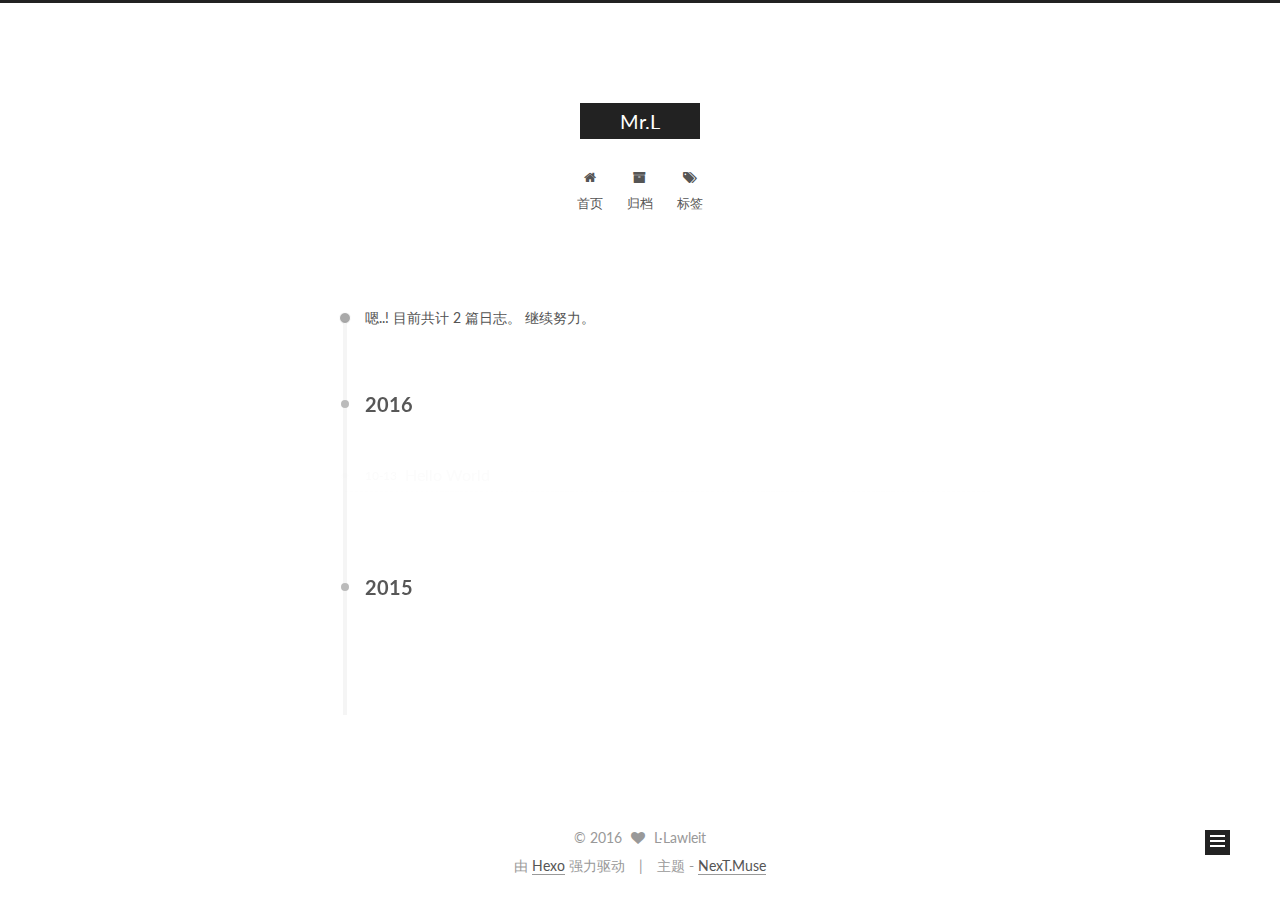
==== archives/index.html @ c94f1a91 "Site updated: 2016-10-13 21:00:33" ====
<!doctype html>



  


<html class="theme-next muse use-motion">
<head>
  <meta charset="UTF-8"/>
<meta http-equiv="X-UA-Compatible" content="IE=edge,chrome=1" />
<meta name="viewport" content="width=device-width, initial-scale=1, maximum-scale=1"/>



<meta http-equiv="Cache-Control" content="no-transform" />
<meta http-equiv="Cache-Control" content="no-siteapp" />












  
  
  <link href="/vendors/fancybox/source/jquery.fancybox.css?v=2.1.5" rel="stylesheet" type="text/css" />




  
  
  
  

  
    
    
  

  

  

  

  

  
    
    
    <link href="//fonts.googleapis.com/css?family=Lato:300,300italic,400,400italic,700,700italic&subset=latin,latin-ext" rel="stylesheet" type="text/css">
  






<link href="/vendors/font-awesome/css/font-awesome.min.css?v=4.4.0" rel="stylesheet" type="text/css" />

<link href="/css/main.css?v=5.0.2" rel="stylesheet" type="text/css" />


  <meta name="keywords" content="Hexo, NexT" />





  <link rel="alternate" href="/atom.xml" title="Mr.L" type="application/atom+xml" />




  <link rel="shortcut icon" type="image/x-icon" href="/favicon.ico?v=5.0.2" />






<meta property="og:type" content="website">
<meta property="og:title" content="Mr.L">
<meta property="og:url" content="http://yoursite.com/archives/index.html">
<meta property="og:site_name" content="Mr.L">
<meta name="twitter:card" content="summary">
<meta name="twitter:title" content="Mr.L">



<script type="text/javascript" id="hexo.configuration">
  var NexT = window.NexT || {};
  var CONFIG = {
    scheme: 'Muse',
    sidebar: {"position":"left","display":"post"},
    fancybox: true,
    motion: true,
    duoshuo: {
      userId: '0',
      author: '博主'
    }
  };
</script>




  <link rel="canonical" href="http://yoursite.com/archives/"/>


  <title> 归档 | Mr.L </title>
</head>

<body itemscope itemtype="//schema.org/WebPage" lang="zh-Hans">

  










  
  
    
  

  <div class="container one-collumn sidebar-position-left  page-archive  ">
    <div class="headband"></div>

    <header id="header" class="header" itemscope itemtype="//schema.org/WPHeader">
      <div class="header-inner"><div class="site-meta ">
  

  <div class="custom-logo-site-title">
    <a href="/"  class="brand" rel="start">
      <span class="logo-line-before"><i></i></span>
      <span class="site-title">Mr.L</span>
      <span class="logo-line-after"><i></i></span>
    </a>
  </div>
  <p class="site-subtitle"></p>
</div>

<div class="site-nav-toggle">
  <button>
    <span class="btn-bar"></span>
    <span class="btn-bar"></span>
    <span class="btn-bar"></span>
  </button>
</div>

<nav class="site-nav">
  

  
    <ul id="menu" class="menu">
      
        
        <li class="menu-item menu-item-home">
          <a href="/" rel="section">
            
              <i class="menu-item-icon fa fa-fw fa-home"></i> <br />
            
            首页
          </a>
        </li>
      
        
        <li class="menu-item menu-item-archives">
          <a href="/archives" rel="section">
            
              <i class="menu-item-icon fa fa-fw fa-archive"></i> <br />
            
            归档
          </a>
        </li>
      
        
        <li class="menu-item menu-item-tags">
          <a href="/tags" rel="section">
            
              <i class="menu-item-icon fa fa-fw fa-tags"></i> <br />
            
            标签
          </a>
        </li>
      

      
    </ul>
  

  
</nav>

 </div>
    </header>

    <main id="main" class="main">
      <div class="main-inner">
        <div class="content-wrap">
          <div id="content" class="content">
            

  <section id="posts" class="posts-collapse">
    <span class="archive-move-on"></span>

    <span class="archive-page-counter">
      
      
      
        
      
      嗯..! 目前共计 2 篇日志。 继续努力。
    </span>

    

      
      
      

      
        
        <div class="collection-title">
          <h2 class="archive-year motion-element" id="archive-year-2016">2016</h2>
        </div>
      
      

      

  <article class="post post-type-normal" itemscope itemtype="//schema.org/Article">
    <header class="post-header">

      <h1 class="post-title">
        
            <a class="post-title-link" href="/2016/10/13/hello-world/" itemprop="url">
              
                <span itemprop="name">Hello World</span>
              
            </a>
        
      </h1>

      <div class="post-meta">
        <time class="post-time" itemprop="dateCreated"
              datetime="2016-10-13T20:16:17+08:00"
              content="2016-10-13" >
          10-13
        </time>
      </div>

    </header>
  </article>



    

      
      
      

      
        
        <div class="collection-title">
          <h2 class="archive-year motion-element" id="archive-year-2015">2015</h2>
        </div>
      
      

      

  <article class="post post-type-normal" itemscope itemtype="//schema.org/Article">
    <header class="post-header">

      <h1 class="post-title">
        
            <a class="post-title-link" href="/2015/10/21/demo/" itemprop="url">
              
                <span itemprop="name">辨析 Sass 中的 Map 和 List</span>
              
            </a>
        
      </h1>

      <div class="post-meta">
        <time class="post-time" itemprop="dateCreated"
              datetime="2015-10-21T10:34:12+08:00"
              content="2015-10-21" >
          10-21
        </time>
      </div>

    </header>
  </article>



    

  </section>

  



          </div>
          


          

        </div>
        
          
  
  <div class="sidebar-toggle">
    <div class="sidebar-toggle-line-wrap">
      <span class="sidebar-toggle-line sidebar-toggle-line-first"></span>
      <span class="sidebar-toggle-line sidebar-toggle-line-middle"></span>
      <span class="sidebar-toggle-line sidebar-toggle-line-last"></span>
    </div>
  </div>

  <aside id="sidebar" class="sidebar">
    <div class="sidebar-inner">

      

      

      <section class="site-overview sidebar-panel  sidebar-panel-active ">
        <div class="site-author motion-element" itemprop="author" itemscope itemtype="//schema.org/Person">
          <img class="site-author-image" itemprop="image"
               src="/images/avatar.gif"
               alt="L·Lawleit" />
          <p class="site-author-name" itemprop="name">L·Lawleit</p>
          <p class="site-description motion-element" itemprop="description"></p>
        </div>
        <nav class="site-state motion-element">
          <div class="site-state-item site-state-posts">
            <a href="/archives">
              <span class="site-state-item-count">2</span>
              <span class="site-state-item-name">日志</span>
            </a>
          </div>

          

          
            <div class="site-state-item site-state-tags">
              <a href="/tags">
                <span class="site-state-item-count">1</span>
                <span class="site-state-item-name">标签</span>
              </a>
            </div>
          

        </nav>

        
          <div class="feed-link motion-element">
            <a href="/atom.xml" rel="alternate">
              <i class="fa fa-rss"></i>
              RSS
            </a>
          </div>
        

        <div class="links-of-author motion-element">
          
        </div>

        
        

        
        

      </section>

      

    </div>
  </aside>


        
      </div>
    </main>

    <footer id="footer" class="footer">
      <div class="footer-inner">
        <div class="copyright" >
  
  &copy; 
  <span itemprop="copyrightYear">2016</span>
  <span class="with-love">
    <i class="fa fa-heart"></i>
  </span>
  <span class="author" itemprop="copyrightHolder">L·Lawleit</span>
</div>

<div class="powered-by">
  由 <a class="theme-link" href="https://hexo.io">Hexo</a> 强力驱动
</div>

<div class="theme-info">
  主题 -
  <a class="theme-link" href="https://github.com/iissnan/hexo-theme-next">
    NexT.Muse
  </a>
</div>

        

        
      </div>
    </footer>

    <div class="back-to-top">
      <i class="fa fa-arrow-up"></i>
    </div>
  </div>

  

<script type="text/javascript">
  if (Object.prototype.toString.call(window.Promise) !== '[object Function]') {
    window.Promise = null;
  }
</script>









  



  
  <script type="text/javascript" src="/vendors/jquery/index.js?v=2.1.3"></script>

  
  <script type="text/javascript" src="/vendors/fastclick/lib/fastclick.min.js?v=1.0.6"></script>

  
  <script type="text/javascript" src="/vendors/jquery_lazyload/jquery.lazyload.js?v=1.9.7"></script>

  
  <script type="text/javascript" src="/vendors/velocity/velocity.min.js?v=1.2.1"></script>

  
  <script type="text/javascript" src="/vendors/velocity/velocity.ui.min.js?v=1.2.1"></script>

  
  <script type="text/javascript" src="/vendors/fancybox/source/jquery.fancybox.pack.js?v=2.1.5"></script>


  


  <script type="text/javascript" src="/js/src/utils.js?v=5.0.2"></script>

  <script type="text/javascript" src="/js/src/motion.js?v=5.0.2"></script>



  
  

  
  
    <script type="text/javascript" id="motion.page.archive">
      $('.archive-year').velocity('transition.slideLeftIn');
    </script>
  


  


  <script type="text/javascript" src="/js/src/bootstrap.js?v=5.0.2"></script>



  



  




  
  

  

  

  

</body>
</html>
---- css/main.css ----
/* normalize.css v3.0.2 | MIT License | git.io/normalize */
html {
  font-family: sans-serif; /* 1 */
  -ms-text-size-adjust: 100%; /* 2 */
  -webkit-text-size-adjust: 100%; /* 2 */
}
body {
  margin: 0;
}
article,
aside,
details,
figcaption,
figure,
footer,
header,
hgroup,
main,
menu,
nav,
section,
summary {
  display: block;
}
audio,
canvas,
progress,
video {
  display: inline-block; /* 1 */
  vertical-align: baseline; /* 2 */
}
audio:not([controls]) {
  display: none;
  height: 0;
}
[hidden],
template {
  display: none;
}
a {
  background-color: transparent;
}
a:active,
a:hover {
  outline: 0;
}
abbr[title] {
  border-bottom: 1px dotted;
}
b,
strong {
  font-weight: bold;
}
dfn {
  font-style: italic;
}
h1 {
  font-size: 2em;
  margin: 0.67em 0;
}
mark {
  background: #ff0;
  color: #000;
}
small {
  font-size: 80%;
}
sub,
sup {
  font-size: 75%;
  line-height: 0;
  position: relative;
  vertical-align: baseline;
}
sup {
  top: -0.5em;
}
sub {
  bottom: -0.25em;
}
img {
  border: 0;
}
svg:not(:root) {
  overflow: hidden;
}
figure {
  margin: 1em 40px;
}
hr {
  -moz-box-sizing: content-box;
  box-sizing: content-box;
  height: 0;
}
pre {
  overflow: auto;
}
code,
kbd,
pre,
samp {
  font-family: monospace, monospace;
  font-size: 1em;
}
button,
input,
optgroup,
select,
textarea {
  color: inherit; /* 1 */
  font: inherit; /* 2 */
  margin: 0; /* 3 */
}
button {
  overflow: visible;
}
button,
select {
  text-transform: none;
}
button,
html input[type="button"],
input[type="reset"],
input[type="submit"] {
  -webkit-appearance: button; /* 2 */
  cursor: pointer; /* 3 */
}
button[disabled],
html input[disabled] {
  cursor: default;
}
button::-moz-focus-inner,
input::-moz-focus-inner {
  border: 0;
  padding: 0;
}
input {
  line-height: normal;
}
input[type="checkbox"],
input[type="radio"] {
  box-sizing: border-box; /* 1 */
  padding: 0; /* 2 */
}
input[type="number"]::-webkit-inner-spin-button,
input[type="number"]::-webkit-outer-spin-button {
  height: auto;
}
input[type="search"] {
  -webkit-appearance: textfield; /* 1 */
  -moz-box-sizing: content-box;
  -webkit-box-sizing: content-box; /* 2 */
  box-sizing: content-box;
}
input[type="search"]::-webkit-search-cancel-button,
input[type="search"]::-webkit-search-decoration {
  -webkit-appearance: none;
}
fieldset {
  border: 1px solid #c0c0c0;
  margin: 0 2px;
  padding: 0.35em 0.625em 0.75em;
}
legend {
  border: 0; /* 1 */
  padding: 0; /* 2 */
}
textarea {
  overflow: auto;
}
optgroup {
  font-weight: bold;
}
table {
  border-collapse: collapse;
  border-spacing: 0;
}
td,
th {
  padding: 0;
}
::selection {
  background: #262a30;
  color: #fff;
}
body {
  position: relative;
  font-family: 'Lato', "PingFang SC", "Microsoft YaHei", sans-serif;
  font-size: 14px;
  line-height: 2;
  color: #555;
  background: #fff;
}
@media (max-width: 767px) {
  body {
    padding-right: 0 !important;
  }
}
@media (min-width: 768px) and (max-width: 991px) {
  body {
    padding-right: 0 !important;
  }
}
@media (min-width: 1600px) {
  body {
    font-size: 16px;
  }
}
h1,
h2,
h3,
h4,
h5,
h6 {
  margin: 0;
  padding: 0;
  font-weight: bold;
  line-height: 1.5;
  font-family: 'Lato', "PingFang SC", "Microsoft YaHei", sans-serif;
}
h2,
h3,
h4,
h5,
h6 {
  margin: 20px 0 15px;
}
h1 {
  font-size: 22px;
}
@media (max-width: 767px) {
  h1 {
    font-size: 18px;
  }
}
h2 {
  font-size: 20px;
}
@media (max-width: 767px) {
  h2 {
    font-size: 16px;
  }
}
h3 {
  font-size: 18px;
}
@media (max-width: 767px) {
  h3 {
    font-size: 14px;
  }
}
h4 {
  font-size: 16px;
}
@media (max-width: 767px) {
  h4 {
    font-size: 12px;
  }
}
h5 {
  font-size: 14px;
}
@media (max-width: 767px) {
  h5 {
    font-size: 10px;
  }
}
h6 {
  font-size: 12px;
}
@media (max-width: 767px) {
  h6 {
    font-size: 8px;
  }
}
p {
  margin: 0 0 25px 0;
}
a {
  color: #555;
  text-decoration: none;
  border-bottom: 1px solid #999;
  word-wrap: break-word;
}
a:hover {
  color: #222;
  border-bottom-color: #222;
}
ul {
  list-style: none;
}
blockquote {
  margin: 0;
  padding: 0;
}
img {
  display: block;
  margin: auto;
  max-width: 100%;
  height: auto;
}
hr {
  margin: 40px 0;
  height: 3px;
  border: none;
  background-color: #ddd;
  background-image: repeating-linear-gradient(-45deg, #fff, #fff 4px, transparent 4px, transparent 8px);
}
blockquote {
  padding: 0 15px;
  color: #666;
  border-left: 4px solid #ddd;
}
blockquote cite::before {
  content: "-";
  padding: 0 5px;
}
dt {
  font-weight: 700;
}
dd {
  margin: 0;
  padding: 0;
}
.text-left {
  text-align: left;
}
.text-center {
  text-align: center;
}
.text-right {
  text-align: right;
}
.text-justify {
  text-align: justify;
}
.text-nowrap {
  white-space: nowrap;
}
.text-lowercase {
  text-transform: lowercase;
}
.text-uppercase {
  text-transform: uppercase;
}
.text-capitalize {
  text-transform: capitalize;
}
.center-block {
  display: block;
  margin-left: auto;
  margin-right: auto;
}
.clearfix:before,
.clearfix:after {
  content: " ";
  display: table;
}
.clearfix:after {
  clear: both;
}
.pullquote {
  width: 45%;
}
.pullquote.left {
  float: left;
  margin-left: 5px;
  margin-right: 10px;
}
.pullquote.right {
  float: right;
  margin-left: 10px;
  margin-right: 5px;
}
.affix.affix.affix {
  position: fixed;
}
.translation {
  margin-top: -20px;
  font-size: 14px;
  color: #999;
}
.scrollbar-measure {
  width: 100px;
  height: 100px;
  overflow: scroll;
  position: absolute;
  top: -9999px;
}
.use-motion .motion-element {
  opacity: 0;
}
#local-search-input {
  padding: 3px;
  border: none;
  text-indent: 14px;
  border-radius: 0;
  width: 140px;
  outline: none;
  border-bottom: 1px solid #999;
  background: inherit;
  opacity: 0.5;
}
#local-search-input:focus {
  opacity: 1;
}
.search-icon {
  position: absolute;
  top: 9px;
}
table {
  margin: 20px 0;
  width: 100%;
  border-collapse: collapse;
  border-spacing: 0;
  border: 1px solid #ddd;
  font-size: 14px;
  table-layout: fixed;
  word-wrap: break-all;
}
table>tbody>tr:nth-of-type(odd) {
  background-color: #f9f9f9;
}
table>tbody>tr:hover {
  background-color: #f5f5f5;
}
caption,
th,
td {
  padding: 8px;
  text-align: left;
  vertical-align: middle;
  font-weight: normal;
}
th,
td {
  border-bottom: 3px solid #ddd;
  border-right: 1px solid #eee;
}
th {
  padding-bottom: 10px;
  font-weight: 700;
}
td {
  border-bottom-width: 1px;
}
html,
body {
  height: 100%;
}
.container {
  position: relative;
  min-height: 100%;
}
.header-inner {
  margin: 0 auto;
  padding: 100px 0 70px;
  width: 700px;
}
@media (min-width: 1600px) {
  .container .header-inner {
    width: 900px;
  }
}
.main {
  padding-bottom: 150px;
}
.main-inner {
  margin: 0 auto;
  width: 700px;
}
@media (min-width: 1600px) {
  .container .main-inner {
    width: 900px;
  }
}
.footer {
  position: absolute;
  left: 0;
  bottom: 0;
  width: 100%;
  min-height: 50px;
}
.footer-inner {
  box-sizing: border-box;
  margin: 20px auto;
  width: 700px;
}
@media (min-width: 1600px) {
  .container .footer-inner {
    width: 900px;
  }
}
pre,
.highlight {
  overflow: auto;
  margin: 20px 0;
  padding: 15px;
  font-size: 13px;
  color: #4d4d4c;
  background: #f7f7f7;
  line-height: 1.6;
}
pre,
code {
  font-family: consolas, Menlo, "PingFang SC", "Microsoft YaHei", monospace;
}
code {
  padding: 2px 4px;
  word-wrap: break-all;
  color: #4d4d4c;
  background: #f7f7f7;
  border-radius: 3px;
  font-size: 13px;
}
pre code {
  padding: 0;
  color: #4d4d4c;
  background: none;
  text-shadow: none;
}
.highlight pre {
  border: none;
  margin: 0;
  padding: 1px;
}
.highlight table {
  margin: 0;
  width: auto;
  border: none;
}
.highlight td {
  border: none;
  padding: 0;
}
.highlight figcaption {
  font-size: 1em;
  color: #4d4d4c;
  line-height: 1em;
  margin-bottom: 1em;
}
.highlight figcaption:before,
.highlight figcaption:after {
  content: " ";
  display: table;
}
.highlight figcaption:after {
  clear: both;
}
.highlight figcaption a {
  float: right;
  color: #4d4d4c;
}
.highlight figcaption a:hover {
  border-bottom-color: #4d4d4c;
}
.highlight .gutter pre {
  color: #666;
  text-align: right;
  padding-right: 20px;
}
.highlight .line {
  height: 20px;
}
.gist table {
  width: auto;
}
.gist table td {
  border: none;
}
pre .deletion {
  background: #fdd;
}
pre .addition {
  background: #dfd;
}
pre .meta {
  color: #8959a8;
}
pre .comment {
  color: #8e908c;
}
pre .variable,
pre .attribute,
pre .tag,
pre .regexp,
pre .ruby .constant,
pre .xml .tag .title,
pre .xml .pi,
pre .xml .doctype,
pre .html .doctype,
pre .css .id,
pre .css .class,
pre .css .pseudo {
  color: #c82829;
}
pre .number,
pre .preprocessor,
pre .built_in,
pre .literal,
pre .params,
pre .constant,
pre .command {
  color: #f5871f;
}
pre .ruby .class .title,
pre .css .rules .attribute,
pre .string,
pre .value,
pre .inheritance,
pre .header,
pre .ruby .symbol,
pre .xml .cdata,
pre .special,
pre .number,
pre .formula {
  color: #718c00;
}
pre .title,
pre .css .hexcolor {
  color: #3e999f;
}
pre .function,
pre .python .decorator,
pre .python .title,
pre .ruby .function .title,
pre .ruby .title .keyword,
pre .perl .sub,
pre .javascript .title,
pre .coffeescript .title {
  color: #4271ae;
}
pre .keyword,
pre .javascript .function {
  color: #8959a8;
}
.full-image.full-image.full-image {
  border: none;
  max-width: 100%;
  width: auto;
  margin: 20px auto;
}
@media (min-width: 992px) {
  .full-image.full-image.full-image {
    max-width: none;
    width: 126%;
    margin: 0 -13%;
  }
}
.blockquote-center,
.page-home .post-type-quote blockquote,
.page-post-detail .post-type-quote blockquote {
  position: relative;
  margin: 40px 0;
  padding: 0;
  border-left: none;
  text-align: center;
}
.blockquote-center::before,
.page-home .post-type-quote blockquote::before,
.page-post-detail .post-type-quote blockquote::before,
.blockquote-center::after,
.page-home .post-type-quote blockquote::after,
.page-post-detail .post-type-quote blockquote::after {
  position: absolute;
  content: ' ';
  display: block;
  width: 100%;
  height: 24px;
  opacity: 0.2;
  background-repeat: no-repeat;
  background-position: 0 -6px;
  background-size: 22px 22px;
}
.blockquote-center::before,
.page-home .post-type-quote blockquote::before,
.page-post-detail .post-type-quote blockquote::before {
  top: -20px;
  background-image: url("../images/quote-l.svg");
  border-top: 1px solid #ccc;
}
.blockquote-center::after,
.page-home .post-type-quote blockquote::after,
.page-post-detail .post-type-quote blockquote::after {
  bottom: -20px;
  background-image: url("../images/quote-r.svg");
  border-bottom: 1px solid #ccc;
  background-position: 100% 8px;
}
.blockquote-center p,
.page-home .post-type-quote blockquote p,
.page-post-detail .post-type-quote blockquote p,
.blockquote-center div,
.page-home .post-type-quote blockquote div,
.page-post-detail .post-type-quote blockquote div {
  text-align: center;
}
.post .post-body .group-picture img {
  box-sizing: border-box;
  padding: 0 3px;
  border: none;
}
.post .group-picture-row {
  overflow: hidden;
  margin-top: 6px;
}
.post .group-picture-row:first-child {
  margin-top: 0;
}
.post .group-picture-column {
  float: left;
}
.page-post-detail .post-body .group-picture-column {
  float: none;
  margin-top: 10px;
  width: auto !important;
}
.page-post-detail .post-body .group-picture-column img {
  margin: 0 auto;
}
.page-archive .group-picture-container {
  overflow: hidden;
}
.page-archive .group-picture-row {
  float: left;
}
.page-archive .group-picture-row:first-child {
  margin-top: 6px;
}
.page-archive .group-picture-column {
  max-width: 150px;
  max-height: 150px;
}
.btn {
  display: inline-block;
  padding: 0 20px;
  font-size: 14px;
  color: #fff;
  background: #222;
  border: 2px solid #222;
  text-decoration: none;
  border-radius: 0;
  transition-property: background-color;
  transition-duration: 0.2s;
  transition-timing-function: ease-in-out;
  transition-delay: 0s;
}
.btn:hover,
.post-more-link .btn:hover {
  border-color: #222;
  color: #222;
  background: #fff;
}
.btn-bar {
  display: block;
  width: 22px;
  height: 2px;
  background: #555;
  border-radius: 1px;
}
.btn-bar+.btn-bar {
  margin-top: 4px;
}
.pagination {
  margin: 120px 0 40px;
  text-align: center;
  border-top: 1px solid #eee;
}
.page-number-basic,
.pagination .prev,
.pagination .next,
.pagination .page-number,
.pagination .space {
  display: inline-block;
  position: relative;
  top: -1px;
  margin: 0 10px;
  padding: 0 10px;
  line-height: 30px;
}
@media (max-width: 767px) {
  .page-number-basic,
  .pagination .prev,
  .pagination .next,
  .pagination .page-number,
  .pagination .space {
    margin: 0 5px;
  }
}
.pagination .prev,
.pagination .next,
.pagination .page-number {
  border-bottom: 0;
  border-top: 1px solid #eee;
  transition-property: border-color;
  transition-duration: 0.2s;
  transition-timing-function: ease-in-out;
  transition-delay: 0s;
}
.pagination .prev:hover,
.pagination .next:hover,
.pagination .page-number:hover {
  border-top-color: #222;
}
.pagination .space {
  padding: 0;
  margin: 0;
}
.pagination .prev {
  margin-left: 0;
}
.pagination .next {
  margin-right: 0;
}
.pagination .page-number.current {
  color: #fff;
  background: #ccc;
  border-top-color: #ccc;
}
@media (max-width: 767px) {
  .pagination {
    border-top: none;
  }
  .pagination .prev,
  .pagination .next,
  .pagination .page-number {
    margin-bottom: 10px;
    border-top: 0;
    border-bottom: 1px solid #eee;
  }
  .pagination .prev:hover,
  .pagination .next:hover,
  .pagination .page-number:hover {
    border-bottom-color: #222;
  }
}
.comments {
  margin: 60px 20px 0;
}
.tag-cloud {
  text-align: center;
}
.tag-cloud a {
  display: inline-block;
  margin: 10px;
}
.back-to-top {
  box-sizing: border-box;
  position: fixed;
  bottom: -100px;
  right: 50px;
  z-index: 1050;
  padding: 0 6px;
  width: 25px;
  background: #222;
  font-size: 12px;
  opacity: 1;
  color: #fff;
  cursor: pointer;
  text-align: center;
  -webkit-transform: translateZ(0);
  transition-property: bottom;
  transition-duration: 0.2s;
  transition-timing-function: ease-in-out;
  transition-delay: 0s;
}
@media (max-width: 767px) {
  .back-to-top {
    display: none;
  }
}
@media (min-width: 768px) and (max-width: 991px) {
  .back-to-top {
    display: none;
  }
}
.back-to-top.back-to-top-on {
  bottom: 19px;
}
.header {
  background: #fff;
}
.header-inner {
  position: relative;
}
.headband {
  height: 3px;
  background: #222;
}
.site-meta {
  margin: 0;
  text-align: center;
}
@media (max-width: 767px) {
  .site-meta {
    text-align: center;
  }
}
.brand {
  position: relative;
  display: inline-block;
  padding: 0 40px;
  color: #fff;
  background: #222;
  border-bottom: none;
}
.brand:hover {
  color: #fff;
}
.logo {
  display: inline-block;
  margin-right: 5px;
  line-height: 36px;
  vertical-align: top;
}
.site-title {
  display: inline-block;
  vertical-align: top;
  line-height: 36px;
  font-size: 20px;
  font-weight: normal;
  font-family: 'Lato', "PingFang SC", "Microsoft YaHei", sans-serif;
}
.site-subtitle {
  margin-top: 10px;
  font-size: 13px;
  color: #999;
}
.use-motion .brand {
  opacity: 0;
}
.use-motion .logo,
.use-motion .site-title,
.use-motion .site-subtitle {
  opacity: 0;
  position: relative;
  top: -10px;
}
.site-nav-toggle {
  display: none;
  position: absolute;
  top: 10px;
  left: 10px;
}
@media (max-width: 767px) {
  .site-nav-toggle {
    display: block;
  }
}
.site-nav-toggle button {
  margin-top: 2px;
  padding: 9px 10px;
  background: transparent;
  border: none;
}
@media (max-width: 767px) {
  .site-nav {
    display: none;
    margin: 0 -10px;
    padding: 0 10px;
    clear: both;
    border-top: 1px solid #ddd;
  }
}
@media (min-width: 768px) and (max-width: 991px) {
  .site-nav {
    display: block !important;
  }
}
@media (min-width: 992px) {
  .site-nav {
    display: block !important;
  }
}
.menu {
  margin-top: 20px;
  padding-left: 0;
  text-align: center;
}
.menu .menu-item {
  display: inline-block;
  margin: 0 10px;
}
@media screen and (max-width: 767px) {
  .menu .menu-item {
    margin-top: 10px;
  }
}
.menu .menu-item a {
  display: block;
  font-size: 13px;
  text-transform: capitalize;
  line-height: inherit;
  border-bottom: 1px solid transparent;
  transition-property: border-color;
  transition-duration: 0.2s;
  transition-timing-function: ease-in-out;
  transition-delay: 0s;
}
.menu .menu-item a:hover {
  border-bottom-color: #222;
}
.menu .menu-item .fa {
  margin-right: 5px;
}
.use-motion .menu-item {
  opacity: 0;
}
.post-body {
  font-family: 'Lato', "PingFang SC", "Microsoft YaHei", sans-serif;
}
@media (max-width: 767px) {
  .post-body {
    word-break: break-word;
  }
}
.post-body .fancybox img {
  display: block !important;
  margin: 0 auto;
  cursor: pointer;
  cursor: zoom-in;
  cursor: -webkit-zoom-in;
}
.post-body .image-caption,
.post-body .figure .caption {
  margin: 10px auto 15px;
  text-align: center;
  font-size: 14px;
  color: #999;
  font-weight: bold;
  line-height: 1;
}
.post-sticky-flag {
  display: inline-block;
  font-size: 16px;
  -ms-transform: rotate(30deg);
  -webkit-transform: rotate(30deg);
  -moz-transform: rotate(30deg);
  -ms-transform: rotate(30deg);
  -o-transform: rotate(30deg);
  transform: rotate(30deg);
}
.posts-expand {
  padding-top: 40px;
}
@media (max-width: 767px) {
  .posts-expand {
    margin: 0 20px;
  }
  .post-body pre,
  .post-body .highlight {
    padding: 10px;
  }
  .post-body pre .gutter pre,
  .post-body .highlight .gutter pre {
    padding-right: 10px;
  }
}
@media (min-width: 992px) {
  .posts-expand .post-body {
    text-align: justify;
  }
}
.posts-expand .post-body h2,
.posts-expand .post-body h3,
.posts-expand .post-body h4,
.posts-expand .post-body h5,
.posts-expand .post-body h6 {
  padding-top: 10px;
}
.posts-expand .post-body h2 .header-anchor,
.posts-expand .post-body h3 .header-anchor,
.posts-expand .post-body h4 .header-anchor,
.posts-expand .post-body h5 .header-anchor,
.posts-expand .post-body h6 .header-anchor {
  float: right;
  margin-left: 10px;
  color: #ccc;
  border-bottom-style: none;
  visibility: hidden;
}
.posts-expand .post-body h2 .header-anchor:hover,
.posts-expand .post-body h3 .header-anchor:hover,
.posts-expand .post-body h4 .header-anchor:hover,
.posts-expand .post-body h5 .header-anchor:hover,
.posts-expand .post-body h6 .header-anchor:hover {
  color: inherit;
}
.posts-expand .post-body h2:hover .header-anchor,
.posts-expand .post-body h3:hover .header-anchor,
.posts-expand .post-body h4:hover .header-anchor,
.posts-expand .post-body h5:hover .header-anchor,
.posts-expand .post-body h6:hover .header-anchor {
  visibility: visible;
}
.posts-expand .post-body ul li {
  list-style: circle;
}
.posts-expand .post-body img {
  box-sizing: border-box;
  margin: auto;
  padding: 3px;
  border: 1px solid #ddd;
}
.posts-expand .fancybox img {
  margin: 0 auto;
}
@media (max-width: 767px) {
  .posts-collapse {
    margin: 0 20px;
  }
  .posts-collapse .post-title,
  .posts-collapse .post-meta {
    display: block;
    width: auto;
    text-align: left;
  }
}
.posts-collapse {
  position: relative;
  z-index: 1010;
  margin-left: 55px;
}
.posts-collapse::after {
  content: " ";
  position: absolute;
  top: 20px;
  left: 0;
  margin-left: -2px;
  width: 4px;
  height: 100%;
  background: #f5f5f5;
  z-index: -1;
}
@media (max-width: 767px) {
  .posts-collapse {
    margin: 0 20px;
  }
}
.posts-collapse .collection-title {
  position: relative;
  margin: 60px 0;
}
.posts-collapse .collection-title h2 {
  margin-left: 20px;
}
.posts-collapse .collection-title small {
  color: #bbb;
}
.posts-collapse .collection-title::before {
  content: " ";
  position: absolute;
  left: 0;
  top: 50%;
  margin-left: -4px;
  margin-top: -4px;
  width: 8px;
  height: 8px;
  background: #bbb;
  border-radius: 50%;
}
.posts-collapse .post {
  margin: 30px 0;
}
.posts-collapse .post-header {
  position: relative;
  transition-duration: 0.2s;
  transition-timing-function: ease-in-out;
  transition-delay: 0s;
  transition-property: border;
  border-bottom: 1px dashed #ccc;
}
.posts-collapse .post-header::before {
  content: " ";
  position: absolute;
  left: 0;
  top: 12px;
  width: 6px;
  height: 6px;
  margin-left: -4px;
  background: #bbb;
  border-radius: 50%;
  border: 1px solid #fff;
  transition-duration: 0.2s;
  transition-timing-function: ease-in-out;
  transition-delay: 0s;
  transition-property: background;
}
.posts-collapse .post-header:hover {
  border-bottom-color: #666;
}
.posts-collapse .post-header:hover::before {
  background: #222;
}
.posts-collapse .post-meta {
  position: absolute;
  font-size: 12px;
  left: 20px;
  top: 5px;
}
.posts-collapse .post-comments-count {
  display: none;
}
.posts-collapse .post-title {
  margin-left: 60px;
  font-size: 16px;
  font-weight: normal;
  line-height: inherit;
}
.posts-collapse .post-title::after {
  margin-left: 3px;
  opacity: 0.6;
}
.posts-collapse .post-title a {
  color: #666;
  border-bottom: none;
}
.page-home .post-type-quote .post-header,
.page-post-detail .post-type-quote .post-header,
.page-home .post-type-quote .post-tags,
.page-post-detail .post-type-quote .post-tags {
  display: none;
}
.posts-expand .post-title {
  font-size: 26px;
  text-align: center;
  word-break: break-word;
  font-weight: 400;
}
@media (max-width: 767px) {
  .posts-expand .post-title {
    font-size: 22px;
  }
}
.posts-expand .post-title-link {
  display: inline-block;
  position: relative;
  color: #555;
  border-bottom: none;
  line-height: 1.2;
  vertical-align: top;
}
.posts-expand .post-title-link::before {
  content: "";
  position: absolute;
  width: 100%;
  height: 2px;
  bottom: 0;
  left: 0;
  background-color: #000;
  visibility: hidden;
  -webkit-transform: scaleX(0);
  -moz-transform: scaleX(0);
  -ms-transform: scaleX(0);
  -o-transform: scaleX(0);
  transform: scaleX(0);
  transition-duration: 0.2s;
  transition-timing-function: ease-in-out;
  transition-delay: 0s;
}
.posts-expand .post-title-link:hover::before {
  visibility: visible;
  -webkit-transform: scaleX(1);
  -moz-transform: scaleX(1);
  -ms-transform: scaleX(1);
  -o-transform: scaleX(1);
  transform: scaleX(1);
}
.posts-expand .post-title-link .fa {
  font-size: 16px;
}
.posts-expand .post-meta {
  margin: 3px 0 60px 0;
  color: #999;
  font-family: 'Lato', "PingFang SC", "Microsoft YaHei", sans-serif;
  font-size: 12px;
  text-align: center;
}
.posts-expand .post-meta .post-category-list {
  display: inline-block;
  margin: 0;
  padding: 3px;
}
.posts-expand .post-meta .post-category-list-link {
  color: #999;
}
.post-meta-item-icon {
  display: none;
  margin-right: 3px;
}
@media (min-width: 768px) and (max-width: 991px) {
  .post-meta-item-icon {
    display: inline-block;
  }
}
@media (max-width: 767px) {
  .post-meta-item-icon {
    display: inline-block;
  }
}
@media (min-width: 768px) and (max-width: 991px) {
  .post-meta-item-text {
    display: none;
  }
}
@media (max-width: 767px) {
  .post-meta-item-text {
    display: none;
  }
}
@media (max-width: 767px) {
  .posts-expand .post-comments-count {
    display: none;
  }
}
.post-more-link {
  margin-top: 50px;
}
.post-more-link .btn {
  color: #fff;
  font-size: 14px;
  background: #222;
  border-radius: 0;
  line-height: 2;
}
.posts-expand .post-tags {
  margin-top: 40px;
  text-align: center;
}
.posts-expand .post-tags a {
  display: inline-block;
  margin-right: 10px;
  font-size: 13px;
}
.post-nav {
  overflow: hidden;
  margin-top: 60px;
  padding: 10px;
  white-space: nowrap;
  border-top: 1px solid #eee;
}
.post-nav-item {
  display: inline-block;
  width: 50%;
  white-space: normal;
}
.post-nav-item a {
  position: relative;
  display: inline-block;
  line-height: 25px;
  font-size: 14px;
  color: #555;
  border-bottom: none;
}
.post-nav-item a:hover {
  color: #222;
  border-bottom: none;
}
.post-nav-item a:active {
  top: 2px;
}
.post-nav-item a i {
  font-size: 12px;
}
.post-nav-prev {
  text-align: right;
}
.posts-expand .post-eof {
  display: block;
  margin: 80px auto 60px;
  width: 8%;
  height: 1px;
  background: #ccc;
  text-align: center;
}
.post:last-child .post-eof.post-eof.post-eof {
  display: none;
}
.post-gallery {
  display: table;
  table-layout: fixed;
  width: 100%;
  border-collapse: separate;
}
.post-gallery-row {
  display: table-row;
}
.post-gallery .post-gallery-img {
  display: table-cell;
  text-align: center;
  vertical-align: middle;
  border: none;
}
.post-gallery .post-gallery-img img {
  max-width: 100%;
  max-height: 100%;
  border: none;
}
.fancybox-close,
.fancybox-close:hover {
  border: none;
}
.sidebar {
  position: fixed;
  right: 0;
  top: 0;
  bottom: 0;
  width: 0;
  z-index: 1040;
  box-shadow: inset 0 2px 6px #000;
  background: #222;
  -webkit-transform: translateZ(0);
}
.sidebar a {
  color: #999;
  border-bottom-color: #555;
}
.sidebar a:hover {
  color: #eee;
}
@media (min-width: 768px) and (max-width: 991px) {
  .sidebar {
    display: none !important;
  }
}
@media (max-width: 767px) {
  .sidebar {
    display: none !important;
  }
}
.sidebar-inner {
  position: relative;
  padding: 20px 10px;
  color: #999;
  text-align: center;
}
.sidebar-toggle {
  position: fixed;
  right: 50px;
  bottom: 45px;
  width: 15px;
  height: 15px;
  padding: 5px;
  background: #222;
  line-height: 0;
  z-index: 1050;
  cursor: pointer;
  -webkit-transform: translateZ(0);
}
@media (min-width: 768px) and (max-width: 991px) {
  .sidebar-toggle {
    display: none;
  }
}
@media (max-width: 767px) {
  .sidebar-toggle {
    display: none;
  }
}
.sidebar-toggle-line {
  position: relative;
  display: inline-block;
  vertical-align: top;
  height: 2px;
  width: 100%;
  background: #fff;
  margin-top: 3px;
}
.sidebar-toggle-line:first-child {
  margin-top: 0;
}
.site-author-image {
  display: block;
  margin: 0 auto;
  padding: 2px;
  max-width: 96px;
  height: auto;
  border: 2px solid #333;
}
.site-author-name {
  margin: 5px 0 0;
  text-align: center;
  color: #f5f5f5;
  font-weight: normal;
}
.site-description {
  margin-top: 5px;
  text-align: center;
  font-size: 14px;
  color: #999;
}
.site-state {
  overflow: hidden;
  line-height: 1.4;
  white-space: nowrap;
  text-align: center;
}
.site-state-item {
  display: inline-block;
  padding: 0 15px;
  border-left: 1px solid #333;
}
.site-state-item:first-child {
  border-left: none;
}
.site-state-item a {
  border-bottom: none;
}
.site-state-item-count {
  display: block;
  text-align: center;
  color: inherit;
  font-weight: 600;
  font-size: 18px;
}
.site-state-item-name {
  font-size: 13px;
  color: inherit;
}
.feed-link {
  margin-top: 20px;
}
.feed-link a {
  display: inline-block;
  padding: 0 15px;
  color: #fc6423;
  border: 1px solid #fc6423;
  border-radius: 4px;
}
.feed-link a i {
  color: #fc6423;
  font-size: 14px;
}
.feed-link a:hover {
  color: #fff;
  background: #fc6423;
}
.feed-link a:hover i {
  color: #fff;
}
.links-of-author {
  margin-top: 20px;
}
.links-of-author a {
  display: inline-block;
  vertical-align: middle;
  margin-right: 10px;
  margin-bottom: 10px;
  border-bottom-color: #555;
  font-size: 13px;
}
.links-of-author a:before {
  display: inline-block;
  vertical-align: middle;
  margin-right: 3px;
  content: " ";
  width: 4px;
  height: 4px;
  border-radius: 50%;
  background: #86b067;
}
.links-of-blogroll {
  font-size: 13px;
}
.links-of-blogroll-title {
  margin-top: 20px;
  font-size: 14px;
  font-weight: 600;
}
.links-of-blogroll-list {
  margin: 0;
  padding: 0;
}
.links-of-blogroll-item {
  padding: 2px 10px;
}
.sidebar-nav {
  margin: 0 0 20px;
  padding-left: 0;
}
.sidebar-nav li {
  display: inline-block;
  cursor: pointer;
  border-bottom: 1px solid transparent;
  font-size: 14px;
  color: #555;
}
.sidebar-nav li:hover {
  color: #f5f5f5;
}
.page-post-detail .sidebar-nav-toc {
  padding: 0 5px;
}
.page-post-detail .sidebar-nav-overview {
  margin-left: 10px;
}
.sidebar-nav .sidebar-nav-active {
  color: #87daff;
  border-bottom-color: #87daff;
}
.sidebar-nav .sidebar-nav-active:hover {
  color: #87daff;
}
.sidebar-panel {
  display: none;
}
.sidebar-panel-active {
  display: block;
}
.post-toc-empty {
  font-size: 14px;
  color: #666;
}
.post-toc-wrap {
  overflow: hidden;
}
.post-toc {
  overflow: auto;
}
.post-toc ol {
  margin: 0;
  padding: 0 2px 5px 10px;
  text-align: left;
  list-style: none;
  font-size: 14px;
}
.post-toc ol > ol {
  padding-left: 0;
}
.post-toc ol a {
  transition-duration: 0.2s;
  transition-timing-function: ease-in-out;
  transition-delay: 0s;
  transition-property: all;
  color: #999;
  border-bottom-color: #555;
}
.post-toc ol a:hover {
  color: #ccc;
  border-bottom-color: #ccc;
}
.post-toc .nav-item {
  overflow: hidden;
  text-overflow: ellipsis;
  white-space: nowrap;
  line-height: 1.8;
}
.post-toc .nav .nav-child {
  display: none;
}
.post-toc .nav .active > .nav-child {
  display: block;
}
.post-toc .nav .active-current > .nav-child {
  display: block;
}
.post-toc .nav .active-current > .nav-child > .nav-item {
  display: block;
}
.post-toc .nav .active > a {
  color: #87daff;
  border-bottom-color: #87daff;
}
.post-toc .nav .active-current > a {
  color: #87daff;
}
.post-toc .nav .active-current > a:hover {
  color: #87daff;
}
.footer {
  font-size: 14px;
  color: #999;
}
.footer img {
  border: none;
}
.footer-inner {
  text-align: center;
}
.with-love {
  display: inline-block;
  margin: 0 5px;
}
.powered-by,
.theme-info {
  display: inline-block;
}
.powered-by {
  margin-right: 10px;
}
.powered-by::after {
  content: "|";
  padding-left: 10px;
}
.cc-license {
  margin-top: 10px;
  text-align: center;
}
.cc-license .cc-opacity {
  opacity: 0.7;
  border-bottom: none;
}
.cc-license .cc-opacity:hover {
  opacity: 0.9;
}
.cc-license img {
  display: inline-block;
}
.theme-next #ds-thread #ds-reset {
  color: #555;
}
.theme-next #ds-thread #ds-reset .ds-replybox {
  margin-bottom: 30px;
}
.theme-next #ds-thread #ds-reset .ds-replybox .ds-avatar,
.theme-next #ds-reset .ds-avatar img {
  box-shadow: none;
}
.theme-next #ds-thread #ds-reset .ds-textarea-wrapper {
  border-color: #c7d4e1;
  background: none;
  border-top-right-radius: 3px;
  border-top-left-radius: 3px;
}
.theme-next #ds-thread #ds-reset .ds-textarea-wrapper textarea {
  height: 60px;
}
.theme-next #ds-reset .ds-rounded-top {
  border-radius: 0;
}
.theme-next #ds-thread #ds-reset .ds-post-toolbar {
  box-sizing: border-box;
  border: 1px solid #c7d4e1;
  background: #f6f8fa;
}
.theme-next #ds-thread #ds-reset .ds-post-options {
  height: 40px;
  border: none;
  background: none;
}
.theme-next #ds-thread #ds-reset .ds-toolbar-buttons {
  top: 11px;
}
.theme-next #ds-thread #ds-reset .ds-sync {
  top: 5px;
}
.theme-next #ds-thread #ds-reset .ds-post-button {
  top: 4px;
  right: 5px;
  width: 90px;
  height: 30px;
  border: 1px solid #c5ced7;
  border-radius: 3px;
  background-image: linear-gradient(#fbfbfc, #f5f7f9);
  color: #60676d;
}
.theme-next #ds-thread #ds-reset .ds-post-button:hover {
  background-position: 0 -30px;
  color: #60676d;
}
.theme-next #ds-thread #ds-reset .ds-comments-info {
  padding: 10px 0;
}
.theme-next #ds-thread #ds-reset .ds-sort {
  display: none;
}
.theme-next #ds-thread #ds-reset li.ds-tab a.ds-current {
  border: none;
  background: #f6f8fa;
  color: #60676d;
}
.theme-next #ds-thread #ds-reset li.ds-tab a.ds-current:hover {
  background-color: #e9f0f7;
  color: #60676d;
}
.theme-next #ds-thread #ds-reset li.ds-tab a {
  border-radius: 2px;
  padding: 5px;
}
.theme-next #ds-thread #ds-reset .ds-login-buttons p {
  color: #999;
  line-height: 36px;
}
.theme-next #ds-thread #ds-reset .ds-login-buttons .ds-service-list li {
  height: 28px;
}
.theme-next #ds-thread #ds-reset .ds-service-list a {
  background: none;
  padding: 5px;
  border: 1px solid;
  border-radius: 3px;
  text-align: center;
}
.theme-next #ds-thread #ds-reset .ds-service-list a:hover {
  color: #fff;
  background: #666;
}
.theme-next #ds-thread #ds-reset .ds-service-list .ds-weibo {
  color: #fc9b00;
  border-color: #fc9b00;
}
.theme-next #ds-thread #ds-reset .ds-service-list .ds-weibo:hover {
  background: #fc9b00;
}
.theme-next #ds-thread #ds-reset .ds-service-list .ds-qq {
  color: #60a3ec;
  border-color: #60a3ec;
}
.theme-next #ds-thread #ds-reset .ds-service-list .ds-qq:hover {
  background: #60a3ec;
}
.theme-next #ds-thread #ds-reset .ds-service-list .ds-renren {
  color: #2e7ac4;
  border-color: #2e7ac4;
}
.theme-next #ds-thread #ds-reset .ds-service-list .ds-renren:hover {
  background: #2e7ac4;
}
.theme-next #ds-thread #ds-reset .ds-service-list .ds-douban {
  color: #37994c;
  border-color: #37994c;
}
.theme-next #ds-thread #ds-reset .ds-service-list .ds-douban:hover {
  background: #37994c;
}
.theme-next #ds-thread #ds-reset .ds-service-list .ds-kaixin {
  color: #fef20d;
  border-color: #fef20d;
}
.theme-next #ds-thread #ds-reset .ds-service-list .ds-kaixin:hover {
  background: #fef20d;
}
.theme-next #ds-thread #ds-reset .ds-service-list .ds-netease {
  color: #f00;
  border-color: #f00;
}
.theme-next #ds-thread #ds-reset .ds-service-list .ds-netease:hover {
  background: #f00;
}
.theme-next #ds-thread #ds-reset .ds-service-list .ds-sohu {
  color: #ffcb05;
  border-color: #ffcb05;
}
.theme-next #ds-thread #ds-reset .ds-service-list .ds-sohu:hover {
  background: #ffcb05;
}
.theme-next #ds-thread #ds-reset .ds-service-list .ds-baidu {
  color: #2831e0;
  border-color: #2831e0;
}
.theme-next #ds-thread #ds-reset .ds-service-list .ds-baidu:hover {
  background: #2831e0;
}
.theme-next #ds-thread #ds-reset .ds-service-list .ds-google {
  color: #166bec;
  border-color: #166bec;
}
.theme-next #ds-thread #ds-reset .ds-service-list .ds-google:hover {
  background: #166bec;
}
.theme-next #ds-thread #ds-reset .ds-service-list .ds-weixin {
  color: #00ce0d;
  border-color: #00ce0d;
}
.theme-next #ds-thread #ds-reset .ds-service-list .ds-weixin:hover {
  background: #00ce0d;
}
.theme-next #ds-thread #ds-reset .ds-service-list .ds-more-services {
  border: none;
}
.theme-next #ds-thread #ds-reset .ds-service-list .ds-more-services:hover {
  background: none;
}
.theme-next #ds-reset .duoshuo-ua-admin {
  display: inline-block;
  color: #f00;
}
.theme-next #ds-reset .duoshuo-ua-platform,
.theme-next #ds-reset .duoshuo-ua-browser {
  color: #ccc;
}
.theme-next #ds-reset .duoshuo-ua-platform .fa,
.theme-next #ds-reset .duoshuo-ua-browser .fa {
  display: inline-block;
  margin-right: 3px;
}
.theme-next #ds-reset .duoshuo-ua-separator {
  display: inline-block;
  margin-left: 5px;
}
.theme-next .this_ua {
  background-color: #ccc !important;
  border-radius: 4px;
  padding: 0 5px !important;
  margin: 1px 1px !important;
  border: 1px solid #bbb !important;
  color: #fff;
  display: inline-block !important;
}
.theme-next .this_ua.admin {
  background-color: #d9534f !important;
  border-color: #d9534f !important;
}
.theme-next .this_ua.platform.iOS,
.theme-next .this_ua.platform.Mac,
.theme-next .this_ua.platform.Windows {
  background-color: #39b3d7 !important;
  border-color: #46b8da !important;
}
.theme-next .this_ua.platform.Linux {
  background-color: #3a3a3a !important;
  border-color: #1f1f1f !important;
}
.theme-next .this_ua.platform.Android {
  background-color: #00c47d !important;
  border-color: #01b171 !important;
}
.theme-next .this_ua.browser.Mobile,
.theme-next .this_ua.browser.Chrome {
  background-color: #5cb85c !important;
  border-color: #4cae4c !important;
}
.theme-next .this_ua.browser.Firefox {
  background-color: #f0ad4e !important;
  border-color: #eea236 !important;
}
.theme-next .this_ua.browser.Maxthon,
.theme-next .this_ua.browser.IE {
  background-color: #428bca !important;
  border-color: #357ebd !important;
}
.theme-next .this_ua.browser.baidu,
.theme-next .this_ua.browser.UCBrowser,
.theme-next .this_ua.browser.Opera {
  background-color: #d9534f !important;
  border-color: #d43f3a !important;
}
.theme-next .this_ua.browser.Android,
.theme-next .this_ua.browser.QQBrowser {
  background-color: #78ace9 !important;
  border-color: #4cae4c !important;
}
.post-spread {
  margin-top: 20px;
  text-align: center;
}
.jiathis_style {
  display: inline-block;
}
.jiathis_style a {
  border: none;
}
.post-spread {
  margin-top: 20px;
  text-align: center;
}
.bdshare-slide-button-box a {
  border: none;
}
.bdsharebuttonbox {
  display: inline-block;
}
.bdsharebuttonbox a {
  border: none;
}
ul.search-result-list {
  padding-left: 0px;
  margin: 0px 5px 0px 8px;
}
p.search-result {
  border-bottom: 1px dashed #ccc;
  padding: 5px 0;
}
a.search-result-title {
  font-weight: bold;
}
a.search-result {
  border-bottom: transparent;
  display: block;
  white-space: nowrap;
  overflow: hidden;
  text-overflow: ellipsis;
}
.search-keyword {
  border-bottom: 1px dashed #f00;
  font-size: 14px;
  font-weight: bold;
  color: #f00;
}
#local-search-result {
  height: 88%;
  overflow: auto;
}
.popup {
  display: none;
  position: fixed;
  top: 10%;
  left: 50%;
  width: 700px;
  height: 80%;
  margin-left: -350px;
  padding: 3px 0 0 10px;
  background: #fff;
  color: #333;
  z-index: 9999;
  border-radius: 5px;
}
@media (max-width: 767px) {
  .popup {
    padding: 3px;
    top: 0;
    left: 0;
    margin: 0;
    width: 100%;
    height: 100%;
    border-radius: 0px;
  }
}
.popoverlay {
  position: fixed;
  width: 100%;
  height: 100%;
  top: 0px;
  left: 0px;
  z-index: 2080;
  background-color: rgba(0,0,0,0.3);
}
#local-search-input {
  margin-bottom: 10px;
  padding: 10px;
  width: 97%;
  font-size: 18px;
}
.popup .fa-search {
  padding-top: 8px;
}
.popup-btn-close {
  position: absolute;
  top: 6px;
  right: 14px;
  color: #4ebd79;
  font-size: 14px;
  font-weight: bold;
  text-transform: uppercase;
  cursor: pointer;
}
#no-result {
  position: absolute;
  left: 44%;
  top: 42%;
  color: #ccc;
}
.site-uv,
.site-pv,
.page-pv {
  display: inline-block;
}
.site-uv .busuanzi-value,
.site-pv .busuanzi-value,
.page-pv .busuanzi-value {
  margin: 0 5px;
}
.site-uv {
  margin-right: 10px;
}
.site-uv::after {
  content: "|";
  padding-left: 10px;
}
.use-motion .post {
  opacity: 0;
}
.page-archive .archive-page-counter {
  position: relative;
  top: 3px;
  left: 20px;
}
@media (max-width: 767px) {
  .page-archive .archive-page-counter {
    top: 5px;
  }
}
.page-archive .posts-collapse .archive-move-on {
  position: absolute;
  top: 11px;
  left: 0;
  margin-left: -6px;
  width: 10px;
  height: 10px;
  opacity: 0.5;
  background: #555;
  border: 1px solid #fff;
  border-radius: 50%;
}
.category-all-page .category-all-title {
  text-align: center;
}
.category-all-page .category-all {
  margin-top: 20px;
}
.category-all-page .category-list {
  margin: 0;
  padding: 0;
  list-style: none;
}
.category-all-page .category-list-item {
  margin: 5px 10px;
}
.category-all-page .category-list-count {
  color: #bbb;
}
.category-all-page .category-list-count:before {
  display: inline;
  content: " (";
}
.category-all-page .category-list-count:after {
  display: inline;
  content: ") ";
}
.category-all-page .category-list-child {
  padding-left: 10px;
}
.page-post-detail .sidebar-toggle-line {
  background: #87daff;
}
.page-post-detail .comments {
  overflow: hidden;
}
@media (max-width: 767px) {
  .header-inner,
  .container .main-inner,
  .footer-inner {
    width: auto;
  }
}
embed {
  display: block;
  margin: 0px auto 25px auto;
}
.custom-logo .site-meta-headline {
  text-align: center;
}
.custom-logo .brand {
  background: none;
}
.custom-logo .site-title {
  margin: 10px auto 0;
  font-size: 24px;
  color: #222;
}
.custom-logo .site-title a {
  border: none;
}
.custom-logo-image {
  margin: 0 auto;
  padding: 5px;
  max-width: 150px;
  background: #fff;
}
@media (max-width: 767px) {
  .site-nav {
    position: absolute;
    left: 0;
    top: 52px;
    margin: 0;
    width: 100%;
    padding: 0;
    background: #fff;
    border-bottom: 1px solid #ddd;
  }
}
@media (max-width: 767px) {
  .menu {
    text-align: left;
  }
}
@media (max-width: 767px) {
  .menu .menu-item {
    display: block;
    margin: 0 10px;
    vertical-align: top;
  }
}
@media (max-width: 767px) {
  .menu .menu-item br {
    display: none;
  }
}
@media (max-width: 767px) {
  .menu .menu-item a {
    padding: 5px 10px;
  }
}
.menu .menu-item .fa {
  margin-right: 0;
}
.site-search form {
  display: none;
}
.links-of-blogroll-inline .links-of-blogroll-item {
  display: inline-block;
}
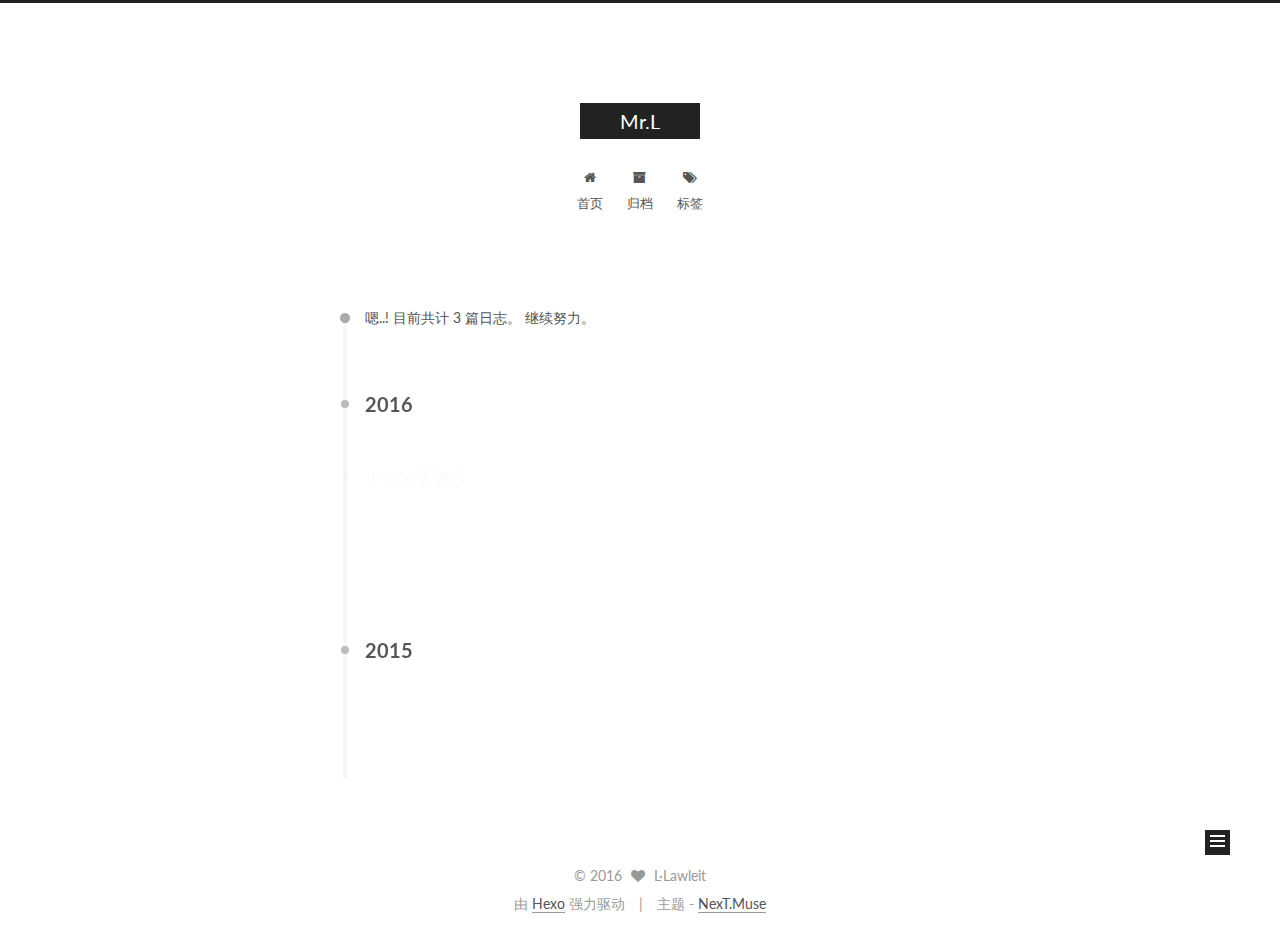
==== commit 8ddc1fcd: "Site updated: 2016-10-15 16:11:22" ====
--- a/archives/index.html
+++ b/archives/index.html
@@ -223,7 +223,7 @@
       
         
       
-      嗯..! 目前共计 2 篇日志。 继续努力。
+      嗯..! 目前共计 3 篇日志。 继续努力。
     </span>
 
     
@@ -237,6 +237,43 @@
         <div class="collection-title">
           <h2 class="archive-year motion-element" id="archive-year-2016">2016</h2>
         </div>
+      
+      
+
+      
+
+  <article class="post post-type-normal" itemscope itemtype="//schema.org/Article">
+    <header class="post-header">
+
+      <h1 class="post-title">
+        
+            <a class="post-title-link" href="/2016/10/15/question /" itemprop="url">
+              
+                <span itemprop="name">el表达式</span>
+              
+            </a>
+        
+      </h1>
+
+      <div class="post-meta">
+        <time class="post-time" itemprop="dateCreated"
+              datetime="2016-10-15T16:02:25+08:00"
+              content="2016-10-15" >
+          10-15
+        </time>
+      </div>
+
+    </header>
+  </article>
+
+
+
+    
+
+      
+      
+      
+
       
       
 
@@ -354,7 +391,7 @@
         <nav class="site-state motion-element">
           <div class="site-state-item site-state-posts">
             <a href="/archives">
-              <span class="site-state-item-count">2</span>
+              <span class="site-state-item-count">3</span>
               <span class="site-state-item-name">日志</span>
             </a>
           </div>
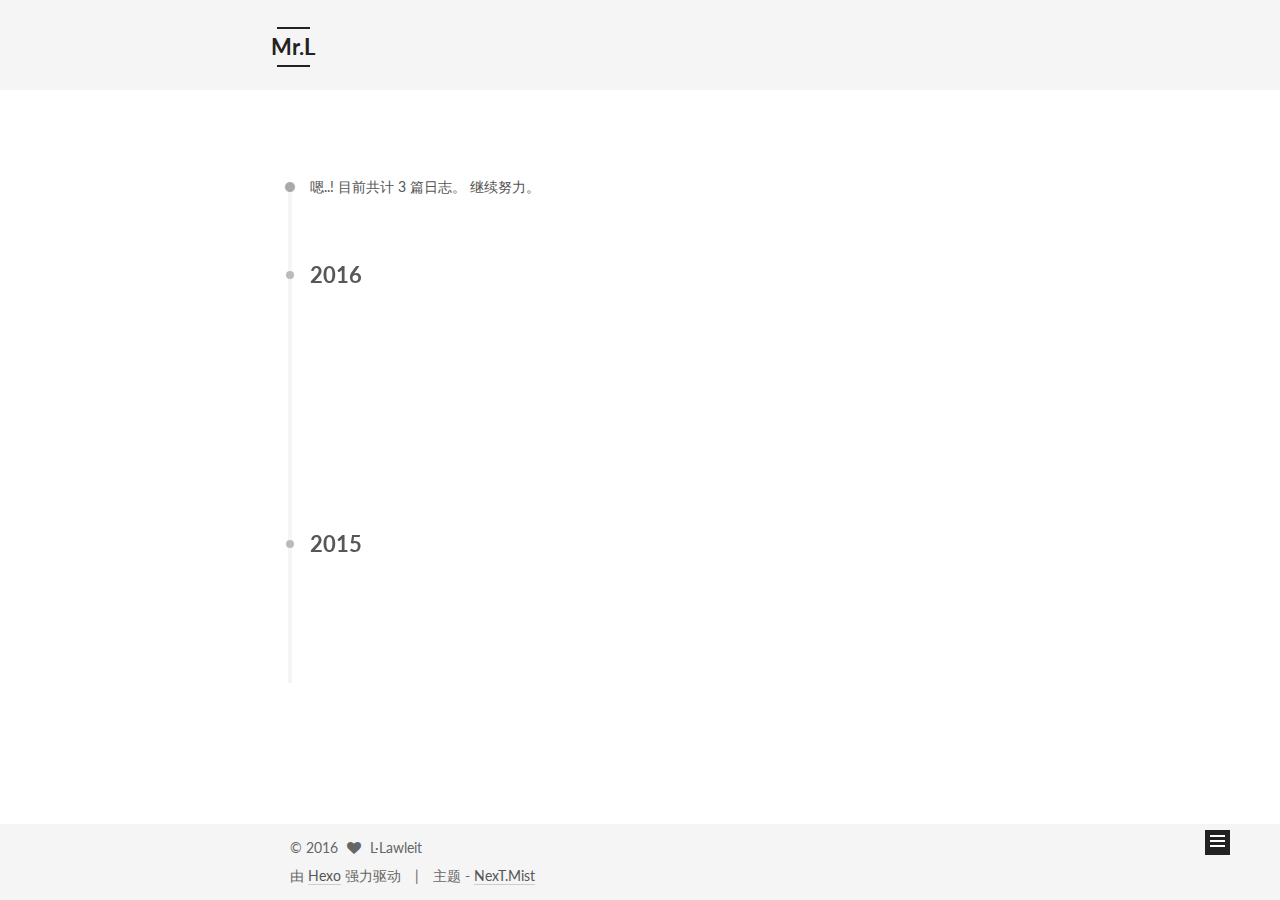
==== commit 984b1461: "Site updated: 2016-10-15 16:39:45" ====
--- a/archives/index.html
+++ b/archives/index.html
@@ -5,7 +5,7 @@
   
 
 
-<html class="theme-next muse use-motion">
+<html class="theme-next mist use-motion">
 <head>
   <meta charset="UTF-8"/>
 <meta http-equiv="X-UA-Compatible" content="IE=edge,chrome=1" />
@@ -98,7 +98,7 @@
 <script type="text/javascript" id="hexo.configuration">
   var NexT = window.NexT || {};
   var CONFIG = {
-    scheme: 'Muse',
+    scheme: 'Mist',
     sidebar: {"position":"left","display":"post"},
     fancybox: true,
     motion: true,
@@ -459,7 +459,7 @@
 <div class="theme-info">
   主题 -
   <a class="theme-link" href="https://github.com/iissnan/hexo-theme-next">
-    NexT.Muse
+    NexT.Mist
   </a>
 </div>
 
--- a/css/main.css
+++ b/css/main.css
@@ -226,51 +226,51 @@
   margin: 20px 0 15px;
 }
 h1 {
+  font-size: 24px;
+}
+@media (max-width: 767px) {
+  h1 {
+    font-size: 20px;
+  }
+}
+h2 {
   font-size: 22px;
 }
 @media (max-width: 767px) {
-  h1 {
+  h2 {
     font-size: 18px;
   }
 }
-h2 {
+h3 {
   font-size: 20px;
 }
 @media (max-width: 767px) {
-  h2 {
+  h3 {
     font-size: 16px;
   }
 }
-h3 {
+h4 {
   font-size: 18px;
 }
 @media (max-width: 767px) {
-  h3 {
+  h4 {
     font-size: 14px;
   }
 }
-h4 {
+h5 {
   font-size: 16px;
 }
 @media (max-width: 767px) {
-  h4 {
+  h5 {
     font-size: 12px;
   }
 }
-h5 {
+h6 {
   font-size: 14px;
 }
 @media (max-width: 767px) {
-  h5 {
+  h6 {
     font-size: 10px;
-  }
-}
-h6 {
-  font-size: 12px;
-}
-@media (max-width: 767px) {
-  h6 {
-    font-size: 8px;
   }
 }
 p {
@@ -889,7 +889,7 @@
 }
 .site-meta {
   margin: 0;
-  text-align: center;
+  text-align: left;
 }
 @media (max-width: 767px) {
   .site-meta {
@@ -900,12 +900,12 @@
   position: relative;
   display: inline-block;
   padding: 0 40px;
-  color: #fff;
+  color: #222;
   background: #222;
   border-bottom: none;
 }
 .brand:hover {
-  color: #fff;
+  color: #222;
 }
 .logo {
   display: inline-block;
@@ -1119,7 +1119,7 @@
 .posts-collapse {
   position: relative;
   z-index: 1010;
-  margin-left: 55px;
+  margin-left: 0;
 }
 .posts-collapse::after {
   content: " ";
@@ -1317,9 +1317,9 @@
   margin-top: 50px;
 }
 .post-more-link .btn {
-  color: #fff;
+  color: #555;
   font-size: 14px;
-  background: #222;
+  background: transparent;
   border-radius: 0;
   line-height: 2;
 }
@@ -1557,7 +1557,7 @@
   width: 4px;
   height: 4px;
   border-radius: 50%;
-  background: #86b067;
+  background: #3d1a32;
 }
 .links-of-blogroll {
   font-size: 13px;
@@ -2126,77 +2126,318 @@
 .page-post-detail .comments {
   overflow: hidden;
 }
-@media (max-width: 767px) {
-  .header-inner,
-  .container .main-inner,
+h1,
+h2,
+h3,
+h4,
+h5,
+h6 {
+  margin: 20px 0 10px;
+}
+p {
+  margin: 0 0 25px 0;
+}
+a {
+  border-bottom-color: #ccc;
+}
+hr {
+  margin: 20px 0;
+  height: 2px;
+}
+.main-inner {
+  margin-top: 80px;
+}
+.header {
+  background: #f5f5f5;
+}
+.header-inner {
+  padding: 25px 0 20px;
+}
+.header-inner:before,
+.header-inner:after {
+  content: " ";
+  display: table;
+}
+.header-inner:after {
+  clear: both;
+}
+@media (max-width: 767px) {
+  .header-inner {
+    width: auto;
+    margin-bottom: 50px;
+    padding: 10px;
+  }
+}
+.site-meta {
+  float: left;
+  margin-left: -20px;
+  line-height: normal;
+}
+@media (max-width: 767px) {
+  .site-meta {
+    margin-left: 10px;
+  }
+}
+.site-meta .brand {
+  padding: 2px 1px;
+  background: none;
+}
+@media (max-width: 767px) {
+  .site-meta .brand {
+    display: block;
+  }
+}
+.site-meta .logo {
+  display: none;
+}
+.site-meta .site-title {
+  font-size: 22px;
+  font-weight: bolder;
+}
+@media (max-width: 767px) {
+  .site-meta .site-title {
+    line-height: 34px;
+  }
+}
+.logo-line-before,
+.logo-line-after {
+  display: block;
+  overflow: hidden;
+  margin: 0 auto;
+  width: 75%;
+}
+@media (max-width: 767px) {
+  .logo-line-before,
+  .logo-line-after {
+    display: none;
+  }
+}
+.logo-line-before i,
+.logo-line-after i {
+  position: relative;
+  display: block;
+  height: 2px;
+  background: #222;
+}
+@media (max-width: 767px) {
+  .logo-line-before i,
+  .logo-line-after i {
+    height: 3px;
+  }
+}
+.use-motion .logo-line-before i {
+  left: -100%;
+}
+.use-motion .logo-line-after i {
+  right: -100%;
+}
+.site-subtitle {
+  display: none;
+}
+.site-nav-toggle {
+  position: static;
+  float: right;
+}
+.menu {
+  float: right;
+  margin: 8px 0 0 0;
+}
+@media (max-width: 767px) {
+  .menu {
+    margin: 20px 0 0 0;
+    padding: 0;
+  }
+}
+.menu br {
+  display: none;
+}
+.menu .menu-item {
+  margin: 0;
+}
+@media (max-width: 767px) {
+  .menu .menu-item {
+    display: block;
+  }
+}
+.menu .menu-item a {
+  padding: 0 10px;
+  background: none;
+  border: none;
+  border-radius: 2px;
+  transition-property: background;
+}
+@media (max-width: 767px) {
+  .menu .menu-item a {
+    text-align: left;
+  }
+}
+.menu .menu-item a:hover {
+  background: #e1e1e1;
+}
+.menu a::before {
+  display: none;
+}
+@media (max-width: 767px) {
+  .menu a::before {
+    display: block;
+  }
+}
+@media (max-width: 767px) {
+  .menu {
+    float: none;
+  }
+}
+.site-search form {
+  display: none;
+}
+.posts-expand {
+  padding-top: 0;
+}
+.posts-expand .post-title,
+.posts-expand .post-meta {
+  text-align: left;
+}
+@media (max-width: 767px) {
+  .posts-expand .post-title,
+  .posts-expand .post-meta {
+    text-align: center;
+  }
+}
+.posts-expand .post-eof {
+  display: none;
+}
+.posts-expand .post {
+  margin-top: 120px;
+}
+.posts-expand .post:first-child {
+  margin-top: 0;
+}
+.posts-expand .post-meta {
+  margin-top: 5px;
+  margin-bottom: 20px;
+}
+.posts-expand .post-title {
+  position: relative;
+  font-size: 26px;
+  font-weight: 400;
+}
+@media (max-width: 767px) {
+  .posts-expand .post-title {
+    font-size: 20px;
+  }
+}
+@media (min-width: 1600px) {
+  .posts-expand .post-title {
+    font-size: 26px;
+  }
+}
+.posts-expand .post-title:hover:before {
+  background: #222;
+}
+.posts-expand .post-body img {
+  margin: 0;
+}
+.posts-expand .post-tags {
+  text-align: left;
+}
+.posts-expand .post-tags a {
+  padding: 1px 5px;
+  background: #f5f5f5;
+  border-bottom: none;
+}
+.posts-expand .post-tags a:hover {
+  background: #ccc;
+}
+.posts-expand .post-nav {
+  margin-top: 40px;
+}
+.post-more-link {
+  margin-top: 20px;
+  text-align: left;
+}
+.post-more-link a {
+  padding: 0;
+  font-size: 14px;
+  color: #666;
+  background: none;
+  border: none;
+  border-bottom: 2px solid #666;
+  transition-property: border;
+}
+@media (max-width: 767px) {
+  .post-more-link a {
+    font-size: 12px;
+  }
+}
+@media (min-width: 1600px) {
+  .post-more-link a {
+    font-size: 16px;
+  }
+}
+.post-more-link a:hover {
+  border-bottom-color: #222;
+}
+.links-of-blogroll-inline .links-of-blogroll-item {
+  display: inline-block;
+}
+.btn {
+  padding: 0 10px;
+  border-width: 2px;
+  border-radius: 0;
+}
+.headband {
+  display: none;
+}
+.site-search {
+  position: relative;
+  float: right;
+  margin-top: 5px;
+  padding-top: 3px;
+}
+@media (max-width: 767px) {
+  .site-search {
+    float: none;
+    padding: 0 10px;
+  }
+}
+@media (max-width: 767px) {
+  .container .main-inner {
+    width: auto;
+  }
+}
+.page-post-detail .post-title,
+.page-post-detail .post-meta {
+  text-align: center;
+}
+.page-post-detail .post-title:before {
+  display: none;
+}
+.page-post-detail .post-meta {
+  margin-bottom: 60px;
+}
+.pagination {
+  margin: 120px 0 0;
+  text-align: left;
+}
+@media (max-width: 767px) {
+  .pagination {
+    margin: 80px 10px 0;
+    text-align: center;
+  }
+}
+.footer {
+  margin-top: 80px;
+  padding: 10px 0;
+  background: #f5f5f5;
+  color: #666;
+}
+.footer-inner {
+  margin: 0 auto;
+  text-align: left;
+}
+@media (max-width: 767px) {
   .footer-inner {
     width: auto;
-  }
-}
-embed {
-  display: block;
-  margin: 0px auto 25px auto;
-}
-.custom-logo .site-meta-headline {
-  text-align: center;
-}
-.custom-logo .brand {
-  background: none;
-}
-.custom-logo .site-title {
-  margin: 10px auto 0;
-  font-size: 24px;
-  color: #222;
-}
-.custom-logo .site-title a {
-  border: none;
-}
-.custom-logo-image {
-  margin: 0 auto;
-  padding: 5px;
-  max-width: 150px;
-  background: #fff;
-}
-@media (max-width: 767px) {
-  .site-nav {
-    position: absolute;
-    left: 0;
-    top: 52px;
-    margin: 0;
-    width: 100%;
-    padding: 0;
-    background: #fff;
-    border-bottom: 1px solid #ddd;
-  }
-}
-@media (max-width: 767px) {
-  .menu {
-    text-align: left;
-  }
-}
-@media (max-width: 767px) {
-  .menu .menu-item {
-    display: block;
-    margin: 0 10px;
-    vertical-align: top;
-  }
-}
-@media (max-width: 767px) {
-  .menu .menu-item br {
-    display: none;
-  }
-}
-@media (max-width: 767px) {
-  .menu .menu-item a {
-    padding: 5px 10px;
-  }
-}
-.menu .menu-item .fa {
-  margin-right: 0;
-}
-.site-search form {
-  display: none;
-}
-.links-of-blogroll-inline .links-of-blogroll-item {
-  display: inline-block;
-}
+    text-align: center;
+  }
+}
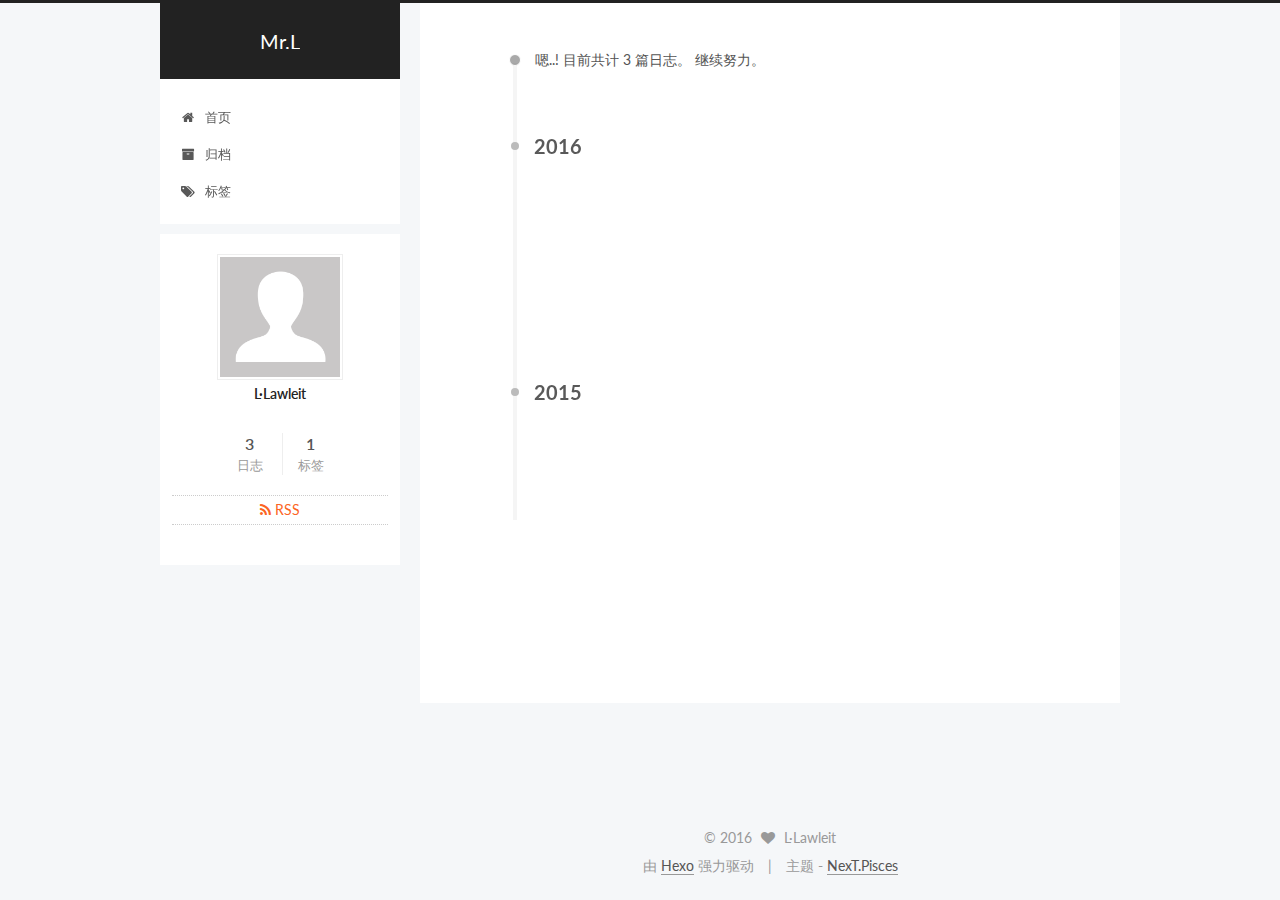
==== commit 9141d717: "Site updated: 2016-10-15 16:47:51" ====
--- a/archives/index.html
+++ b/archives/index.html
@@ -5,7 +5,7 @@
   
 
 
-<html class="theme-next mist use-motion">
+<html class="theme-next pisces use-motion">
 <head>
   <meta charset="UTF-8"/>
 <meta http-equiv="X-UA-Compatible" content="IE=edge,chrome=1" />
@@ -98,7 +98,7 @@
 <script type="text/javascript" id="hexo.configuration">
   var NexT = window.NexT || {};
   var CONFIG = {
-    scheme: 'Mist',
+    scheme: 'Pisces',
     sidebar: {"position":"left","display":"post"},
     fancybox: true,
     motion: true,
@@ -459,7 +459,7 @@
 <div class="theme-info">
   主题 -
   <a class="theme-link" href="https://github.com/iissnan/hexo-theme-next">
-    NexT.Mist
+    NexT.Pisces
   </a>
 </div>
 
@@ -525,6 +525,13 @@
   
   
 
+
+  <script type="text/javascript" src="/js/src/affix.js?v=5.0.2"></script>
+
+  <script type="text/javascript" src="/js/src/schemes/pisces.js?v=5.0.2"></script>
+
+
+
   
   
     <script type="text/javascript" id="motion.page.archive">
--- a/css/main.css
+++ b/css/main.css
@@ -226,51 +226,51 @@
   margin: 20px 0 15px;
 }
 h1 {
-  font-size: 24px;
+  font-size: 22px;
 }
 @media (max-width: 767px) {
   h1 {
-    font-size: 20px;
+    font-size: 18px;
   }
 }
 h2 {
-  font-size: 22px;
+  font-size: 20px;
 }
 @media (max-width: 767px) {
   h2 {
-    font-size: 18px;
+    font-size: 16px;
   }
 }
 h3 {
-  font-size: 20px;
+  font-size: 18px;
 }
 @media (max-width: 767px) {
   h3 {
-    font-size: 16px;
+    font-size: 14px;
   }
 }
 h4 {
-  font-size: 18px;
+  font-size: 16px;
 }
 @media (max-width: 767px) {
   h4 {
-    font-size: 14px;
+    font-size: 12px;
   }
 }
 h5 {
-  font-size: 16px;
+  font-size: 14px;
 }
 @media (max-width: 767px) {
   h5 {
-    font-size: 12px;
+    font-size: 10px;
   }
 }
 h6 {
-  font-size: 14px;
+  font-size: 12px;
 }
 @media (max-width: 767px) {
   h6 {
-    font-size: 10px;
+    font-size: 8px;
   }
 }
 p {
@@ -737,7 +737,7 @@
   font-size: 14px;
   color: #fff;
   background: #222;
-  border: 2px solid #222;
+  border: 2px solid #555;
   text-decoration: none;
   border-radius: 0;
   transition-property: background-color;
@@ -748,8 +748,8 @@
 .btn:hover,
 .post-more-link .btn:hover {
   border-color: #222;
-  color: #222;
-  background: #fff;
+  color: #fff;
+  background: #222;
 }
 .btn-bar {
   display: block;
@@ -854,7 +854,7 @@
   width: 25px;
   background: #222;
   font-size: 12px;
-  opacity: 1;
+  opacity: 0.6;
   color: #fff;
   cursor: pointer;
   text-align: center;
@@ -875,7 +875,7 @@
   }
 }
 .back-to-top.back-to-top-on {
-  bottom: 19px;
+  bottom: 40px;
 }
 .header {
   background: #fff;
@@ -889,7 +889,7 @@
 }
 .site-meta {
   margin: 0;
-  text-align: left;
+  text-align: center;
 }
 @media (max-width: 767px) {
   .site-meta {
@@ -900,12 +900,12 @@
   position: relative;
   display: inline-block;
   padding: 0 40px;
-  color: #222;
+  color: #fff;
   background: #222;
   border-bottom: none;
 }
 .brand:hover {
-  color: #222;
+  color: #fff;
 }
 .logo {
   display: inline-block;
@@ -924,7 +924,7 @@
 .site-subtitle {
   margin-top: 10px;
   font-size: 13px;
-  color: #999;
+  color: #ddd;
 }
 .use-motion .brand {
   opacity: 0;
@@ -997,7 +997,8 @@
   transition-timing-function: ease-in-out;
   transition-delay: 0s;
 }
-.menu .menu-item a:hover {
+.menu .menu-item a:hover,
+.menu-item-active a {
   border-bottom-color: #222;
 }
 .menu .menu-item .fa {
@@ -1119,7 +1120,7 @@
 .posts-collapse {
   position: relative;
   z-index: 1010;
-  margin-left: 0;
+  margin-left: 55px;
 }
 .posts-collapse::after {
   content: " ";
@@ -1225,7 +1226,7 @@
   font-size: 26px;
   text-align: center;
   word-break: break-word;
-  font-weight: 400;
+  font-weight: 300;
 }
 @media (max-width: 767px) {
   .posts-expand .post-title {
@@ -1319,8 +1320,8 @@
 .post-more-link .btn {
   color: #555;
   font-size: 14px;
-  background: transparent;
-  border-radius: 0;
+  background: #fff;
+  border-radius: 2px;
   line-height: 2;
 }
 .posts-expand .post-tags {
@@ -1473,20 +1474,20 @@
   display: block;
   margin: 0 auto;
   padding: 2px;
-  max-width: 96px;
+  max-width: 120px;
   height: auto;
-  border: 2px solid #333;
+  border: 1px solid #eee;
 }
 .site-author-name {
-  margin: 5px 0 0;
+  margin: 0;
   text-align: center;
-  color: #f5f5f5;
-  font-weight: normal;
+  color: #222;
+  font-weight: 600;
 }
 .site-description {
-  margin-top: 5px;
+  margin-top: 0;
   text-align: center;
-  font-size: 14px;
+  font-size: 13px;
   color: #999;
 }
 .site-state {
@@ -1498,7 +1499,7 @@
 .site-state-item {
   display: inline-block;
   padding: 0 15px;
-  border-left: 1px solid #333;
+  border-left: 1px solid #eee;
 }
 .site-state-item:first-child {
   border-left: none;
@@ -1511,11 +1512,11 @@
   text-align: center;
   color: inherit;
   font-weight: 600;
-  font-size: 18px;
+  font-size: 16px;
 }
 .site-state-item-name {
   font-size: 13px;
-  color: inherit;
+  color: #999;
 }
 .feed-link {
   margin-top: 20px;
@@ -1557,7 +1558,7 @@
   width: 4px;
   height: 4px;
   border-radius: 50%;
-  background: #3d1a32;
+  background: #ebd925;
 }
 .links-of-blogroll {
   font-size: 13px;
@@ -1586,7 +1587,7 @@
   color: #555;
 }
 .sidebar-nav li:hover {
-  color: #f5f5f5;
+  color: #fc6423;
 }
 .page-post-detail .sidebar-nav-toc {
   padding: 0 5px;
@@ -1595,11 +1596,11 @@
   margin-left: 10px;
 }
 .sidebar-nav .sidebar-nav-active {
-  color: #87daff;
-  border-bottom-color: #87daff;
+  color: #fc6423;
+  border-bottom-color: #fc6423;
 }
 .sidebar-nav .sidebar-nav-active:hover {
-  color: #87daff;
+  color: #fc6423;
 }
 .sidebar-panel {
   display: none;
@@ -1632,12 +1633,12 @@
   transition-timing-function: ease-in-out;
   transition-delay: 0s;
   transition-property: all;
-  color: #999;
-  border-bottom-color: #555;
+  color: #666;
+  border-bottom-color: #ccc;
 }
 .post-toc ol a:hover {
-  color: #ccc;
-  border-bottom-color: #ccc;
+  color: #000;
+  border-bottom-color: #000;
 }
 .post-toc .nav-item {
   overflow: hidden;
@@ -1658,14 +1659,14 @@
   display: block;
 }
 .post-toc .nav .active > a {
-  color: #87daff;
-  border-bottom-color: #87daff;
+  color: #fc6423;
+  border-bottom-color: #fc6423;
 }
 .post-toc .nav .active-current > a {
-  color: #87daff;
+  color: #fc6423;
 }
 .post-toc .nav .active-current > a:hover {
-  color: #87daff;
+  color: #fc6423;
 }
 .footer {
   font-size: 14px;
@@ -2050,6 +2051,28 @@
   top: 42%;
   color: #ccc;
 }
+.busuanzi-count:before {
+  content: " ";
+  float: left;
+  width: 260px;
+  min-height: 25px;
+}
+@media (min-width: 768px) and (max-width: 991px) {
+  .busuanzi-count {
+    width: auto;
+  }
+  .busuanzi-count:before {
+    display: none;
+  }
+}
+@media (max-width: 767px) {
+  .busuanzi-count {
+    width: auto;
+  }
+  .busuanzi-count:before {
+    display: none;
+  }
+}
 .site-uv,
 .site-pv,
 .page-pv {
@@ -2121,323 +2144,395 @@
   padding-left: 10px;
 }
 .page-post-detail .sidebar-toggle-line {
-  background: #87daff;
+  background: #fc6423;
 }
 .page-post-detail .comments {
   overflow: hidden;
 }
-h1,
-h2,
-h3,
-h4,
-h5,
-h6 {
-  margin: 20px 0 10px;
-}
-p {
-  margin: 0 0 25px 0;
-}
-a {
-  border-bottom-color: #ccc;
-}
-hr {
-  margin: 20px 0;
-  height: 2px;
-}
-.main-inner {
-  margin-top: 80px;
+body {
+  background: #f5f7f9;
+}
+@media (min-width: 992px) {
+  .full-image.full-image.full-image {
+    max-width: none;
+    width: 118%;
+    margin: 0 -9%;
+  }
 }
 .header {
-  background: #f5f5f5;
+  position: relative;
+  margin: 0 auto;
+  width: 960px;
+}
+@media (min-width: 768px) and (max-width: 991px) {
+  .header {
+    width: auto;
+  }
+}
+@media (max-width: 767px) {
+  .header {
+    width: auto;
+  }
 }
 .header-inner {
-  padding: 25px 0 20px;
-}
-.header-inner:before,
-.header-inner:after {
+  position: absolute;
+  top: 0;
+  overflow: hidden;
+  padding: 0;
+  width: 240px;
+  background: #fff;
+}
+@media (min-width: 1600px) {
+  .container .header-inner {
+    width: 240px;
+  }
+}
+@media (min-width: 768px) and (max-width: 991px) {
+  .header-inner {
+    position: relative;
+    width: auto;
+  }
+}
+@media (max-width: 767px) {
+  .header-inner {
+    position: relative;
+    width: auto;
+  }
+}
+.main:before,
+.main:after {
   content: " ";
   display: table;
 }
-.header-inner:after {
+.main:after {
   clear: both;
 }
-@media (max-width: 767px) {
-  .header-inner {
+@media (min-width: 768px) and (max-width: 991px) {
+  .main {
+    padding-bottom: 100px;
+  }
+}
+@media (max-width: 767px) {
+  .main {
+    padding-bottom: 100px;
+  }
+}
+.container .main-inner {
+  width: 960px;
+}
+@media (min-width: 768px) and (max-width: 991px) {
+  .container .main-inner {
     width: auto;
-    margin-bottom: 50px;
-    padding: 10px;
-  }
+  }
+}
+@media (max-width: 767px) {
+  .container .main-inner {
+    width: auto;
+  }
+}
+.content-wrap {
+  float: right;
+  box-sizing: border-box;
+  padding: 40px;
+  width: 700px;
+  background: #fff;
+  min-height: 700px;
+}
+@media (min-width: 768px) and (max-width: 991px) {
+  .content-wrap {
+    width: 100%;
+    padding: 20px;
+  }
+}
+@media (max-width: 767px) {
+  .content-wrap {
+    width: 100%;
+    padding: 20px;
+    min-height: auto;
+  }
+}
+.sidebar {
+  position: static;
+  float: left;
+  margin-top: 300px;
+  width: 240px;
+  background: #fff;
+  box-shadow: none;
+}
+@media (min-width: 768px) and (max-width: 991px) {
+  .sidebar {
+    display: none;
+  }
+}
+@media (max-width: 767px) {
+  .sidebar {
+    display: none;
+  }
+}
+.sidebar-toggle {
+  display: none;
+}
+.footer-inner {
+  width: 960px;
+}
+.footer-inner:before {
+  content: " ";
+  float: left;
+  width: 260px;
+  min-height: 50px;
+}
+@media (min-width: 768px) and (max-width: 991px) {
+  .footer-inner {
+    width: auto;
+  }
+  .footer-inner:before {
+    display: none;
+  }
+}
+@media (max-width: 767px) {
+  .footer-inner {
+    width: auto;
+  }
+  .footer-inner:before {
+    display: none;
+  }
+}
+.sidebar-position-right .header-inner {
+  right: 0;
+}
+.sidebar-position-right .content-wrap {
+  float: left;
+}
+.sidebar-position-right .sidebar {
+  float: right;
+}
+.sidebar-position-right .footer-inner:before {
+  float: right;
 }
 .site-meta {
-  float: left;
-  margin-left: -20px;
-  line-height: normal;
-}
-@media (max-width: 767px) {
+  padding: 20px 0;
+  color: #fff;
+  background: #222;
+}
+@media (min-width: 768px) and (max-width: 991px) {
   .site-meta {
-    margin-left: 10px;
-  }
-}
-.site-meta .brand {
-  padding: 2px 1px;
+    box-shadow: 0 0 16px rgba(0,0,0,0.5);
+  }
+}
+@media (max-width: 767px) {
+  .site-meta {
+    box-shadow: 0 0 16px rgba(0,0,0,0.5);
+  }
+}
+.brand {
+  display: block;
+  padding: 0;
   background: none;
 }
-@media (max-width: 767px) {
-  .site-meta .brand {
-    display: block;
-  }
-}
-.site-meta .logo {
-  display: none;
-}
-.site-meta .site-title {
-  font-size: 22px;
-  font-weight: bolder;
-}
-@media (max-width: 767px) {
-  .site-meta .site-title {
-    line-height: 34px;
-  }
-}
-.logo-line-before,
-.logo-line-after {
-  display: block;
-  overflow: hidden;
-  margin: 0 auto;
-  width: 75%;
-}
-@media (max-width: 767px) {
-  .logo-line-before,
-  .logo-line-after {
-    display: none;
-  }
-}
-.logo-line-before i,
-.logo-line-after i {
-  position: relative;
-  display: block;
-  height: 2px;
-  background: #222;
-}
-@media (max-width: 767px) {
-  .logo-line-before i,
-  .logo-line-after i {
-    height: 3px;
-  }
-}
-.use-motion .logo-line-before i {
-  left: -100%;
-}
-.use-motion .logo-line-after i {
-  right: -100%;
+.brand:hover {
+  color: #fff;
 }
 .site-subtitle {
-  display: none;
-}
-.site-nav-toggle {
-  position: static;
-  float: right;
-}
-.menu {
-  float: right;
-  margin: 8px 0 0 0;
-}
-@media (max-width: 767px) {
-  .menu {
-    margin: 20px 0 0 0;
-    padding: 0;
-  }
-}
-.menu br {
-  display: none;
-}
-.menu .menu-item {
   margin: 0;
-}
-@media (max-width: 767px) {
-  .menu .menu-item {
-    display: block;
-  }
-}
-.menu .menu-item a {
-  padding: 0 10px;
-  background: none;
-  border: none;
-  border-radius: 2px;
-  transition-property: background;
-}
-@media (max-width: 767px) {
-  .menu .menu-item a {
-    text-align: left;
-  }
-}
-.menu .menu-item a:hover {
-  background: #e1e1e1;
-}
-.menu a::before {
-  display: none;
-}
-@media (max-width: 767px) {
-  .menu a::before {
-    display: block;
-  }
-}
-@media (max-width: 767px) {
-  .menu {
-    float: none;
-  }
 }
 .site-search form {
   display: none;
 }
-.posts-expand {
-  padding-top: 0;
-}
-.posts-expand .post-title,
-.posts-expand .post-meta {
+.site-nav {
+  border-top: none;
+}
+@media (min-width: 768px) and (max-width: 991px) {
+  .site-nav {
+    display: none !important;
+  }
+}
+@media (min-width: 768px) and (max-width: 991px) {
+  .site-nav-on {
+    display: block !important;
+  }
+}
+.menu .menu-item {
+  display: block;
+  margin: 0;
+  list-style: none;
+}
+.menu .menu-item a {
+  position: relative;
+  box-sizing: border-box;
+  padding: 5px 20px;
   text-align: left;
-}
-@media (max-width: 767px) {
-  .posts-expand .post-title,
-  .posts-expand .post-meta {
-    text-align: center;
-  }
-}
-.posts-expand .post-eof {
+  line-height: inherit;
+  transition-property: background-color;
+  transition-duration: 0.2s;
+  transition-timing-function: ease-in-out;
+  transition-delay: 0s;
+}
+.menu .menu-item a:hover,
+.menu-item-active a {
+  background: #f9f9f9;
+  border-bottom-color: #fff;
+}
+.menu .menu-item br {
   display: none;
 }
-.posts-expand .post {
-  margin-top: 120px;
-}
-.posts-expand .post:first-child {
+.menu-item-active a:after {
+  content: " ";
+  position: absolute;
+  top: 50%;
+  margin-top: -3px;
+  right: 15px;
+  width: 6px;
+  height: 6px;
+  border-radius: 50%;
+  background-color: #bbb;
+}
+.btn-bar {
+  background-color: #fff;
+}
+.site-nav-toggle {
+  top: 20px;
+  left: 20px;
+}
+@media (min-width: 768px) and (max-width: 991px) {
+  .site-nav-toggle {
+    display: block;
+  }
+}
+.use-motion .sidebar .motion-element {
+  opacity: 1;
+}
+.sidebar {
+  display: none;
+  right: auto;
+  bottom: auto;
+  -webkit-transform: none;
+}
+.sidebar-inner {
+  box-sizing: border-box;
+  width: 240px;
+  color: #555;
+  background: #fff;
+}
+.sidebar-inner.affix {
+  position: fixed;
+  top: 0;
+}
+.site-overview {
+  margin: 0 2px;
+  text-align: left;
+}
+.site-author:before,
+.site-author:after {
+  content: " ";
+  display: table;
+}
+.site-author:after {
+  clear: both;
+}
+.sidebar a {
+  color: #555;
+}
+.sidebar a:hover {
+  color: #222;
+}
+.links-of-author-item a:before {
+  display: none;
+}
+.links-of-author-item a {
+  border-bottom: none;
+  text-decoration: underline;
+}
+.feed-link {
+  border-top: 1px dotted #ccc;
+  border-bottom: 1px dotted #ccc;
+  text-align: center;
+}
+.feed-link a {
+  display: block;
+  color: #fc6423;
+  border: none;
+}
+.feed-link a:hover {
+  background: none;
+  color: #e34603;
+}
+.feed-link a:hover i {
+  color: #e34603;
+}
+.links-of-author:before,
+.links-of-author:after {
+  content: " ";
+  display: table;
+}
+.links-of-author:after {
+  clear: both;
+}
+.links-of-author-item {
+  float: left;
+  margin: 5px 0 0;
+  width: 50%;
+}
+.links-of-author-item a {
+  box-sizing: border-box;
+  display: inline-block;
+  margin-right: 0;
+  margin-bottom: 0;
+  padding: 0 5px;
+  overflow: hidden;
+  white-space: nowrap;
+  text-overflow: ellipsis;
+}
+.links-of-author-item a {
+  display: block;
+  text-decoration: none;
+}
+.links-of-author-item a:hover {
+  border-radius: 4px;
+  background: #eee;
+}
+.links-of-author-item .fa {
+  margin-right: 2px;
+  font-size: 16px;
+}
+.links-of-author-item .fa-globe {
+  font-size: 15px;
+}
+.links-of-blogroll {
+  margin-top: 20px;
+  padding: 3px 0 0;
+  border-top: 1px dotted #ccc;
+}
+.links-of-blogroll-title {
   margin-top: 0;
 }
-.posts-expand .post-meta {
-  margin-top: 5px;
-  margin-bottom: 20px;
-}
-.posts-expand .post-title {
-  position: relative;
-  font-size: 26px;
-  font-weight: 400;
-}
-@media (max-width: 767px) {
-  .posts-expand .post-title {
-    font-size: 20px;
-  }
-}
-@media (min-width: 1600px) {
-  .posts-expand .post-title {
-    font-size: 26px;
-  }
-}
-.posts-expand .post-title:hover:before {
-  background: #222;
-}
-.posts-expand .post-body img {
-  margin: 0;
-}
-.posts-expand .post-tags {
-  text-align: left;
-}
-.posts-expand .post-tags a {
-  padding: 1px 5px;
-  background: #f5f5f5;
-  border-bottom: none;
-}
-.posts-expand .post-tags a:hover {
-  background: #ccc;
-}
-.posts-expand .post-nav {
-  margin-top: 40px;
-}
-.post-more-link {
-  margin-top: 20px;
-  text-align: left;
-}
-.post-more-link a {
+.links-of-blogroll-item {
   padding: 0;
-  font-size: 14px;
-  color: #666;
-  background: none;
-  border: none;
-  border-bottom: 2px solid #666;
-  transition-property: border;
-}
-@media (max-width: 767px) {
-  .post-more-link a {
-    font-size: 12px;
-  }
-}
-@media (min-width: 1600px) {
-  .post-more-link a {
-    font-size: 16px;
-  }
-}
-.post-more-link a:hover {
-  border-bottom-color: #222;
+}
+.links-of-blogroll-inline:before,
+.links-of-blogroll-inline:after {
+  content: " ";
+  display: table;
+}
+.links-of-blogroll-inline:after {
+  clear: both;
 }
 .links-of-blogroll-inline .links-of-blogroll-item {
-  display: inline-block;
-}
-.btn {
-  padding: 0 10px;
-  border-width: 2px;
-  border-radius: 0;
-}
-.headband {
-  display: none;
-}
-.site-search {
-  position: relative;
-  float: right;
-  margin-top: 5px;
-  padding-top: 3px;
-}
-@media (max-width: 767px) {
-  .site-search {
-    float: none;
-    padding: 0 10px;
-  }
-}
-@media (max-width: 767px) {
-  .container .main-inner {
-    width: auto;
-  }
-}
-.page-post-detail .post-title,
-.page-post-detail .post-meta {
-  text-align: center;
-}
-.page-post-detail .post-title:before {
-  display: none;
-}
-.page-post-detail .post-meta {
-  margin-bottom: 60px;
-}
-.pagination {
-  margin: 120px 0 0;
-  text-align: left;
-}
-@media (max-width: 767px) {
-  .pagination {
-    margin: 80px 10px 0;
-    text-align: center;
-  }
-}
-.footer {
-  margin-top: 80px;
-  padding: 10px 0;
-  background: #f5f5f5;
-  color: #666;
-}
-.footer-inner {
-  margin: 0 auto;
-  text-align: left;
-}
-@media (max-width: 767px) {
-  .footer-inner {
-    width: auto;
-    text-align: center;
-  }
-}
+  float: left;
+  margin: 5px 0 0;
+  width: 50%;
+}
+.links-of-blogroll-inline .links-of-blogroll-item a {
+  box-sizing: border-box;
+  display: inline-block;
+  margin-right: 0;
+  margin-bottom: 0;
+  padding: 0 5px;
+  overflow: hidden;
+  white-space: nowrap;
+  text-overflow: ellipsis;
+}
+@media (max-width: 767px) {
+  .post-body {
+    text-align: justify;
+  }
+}
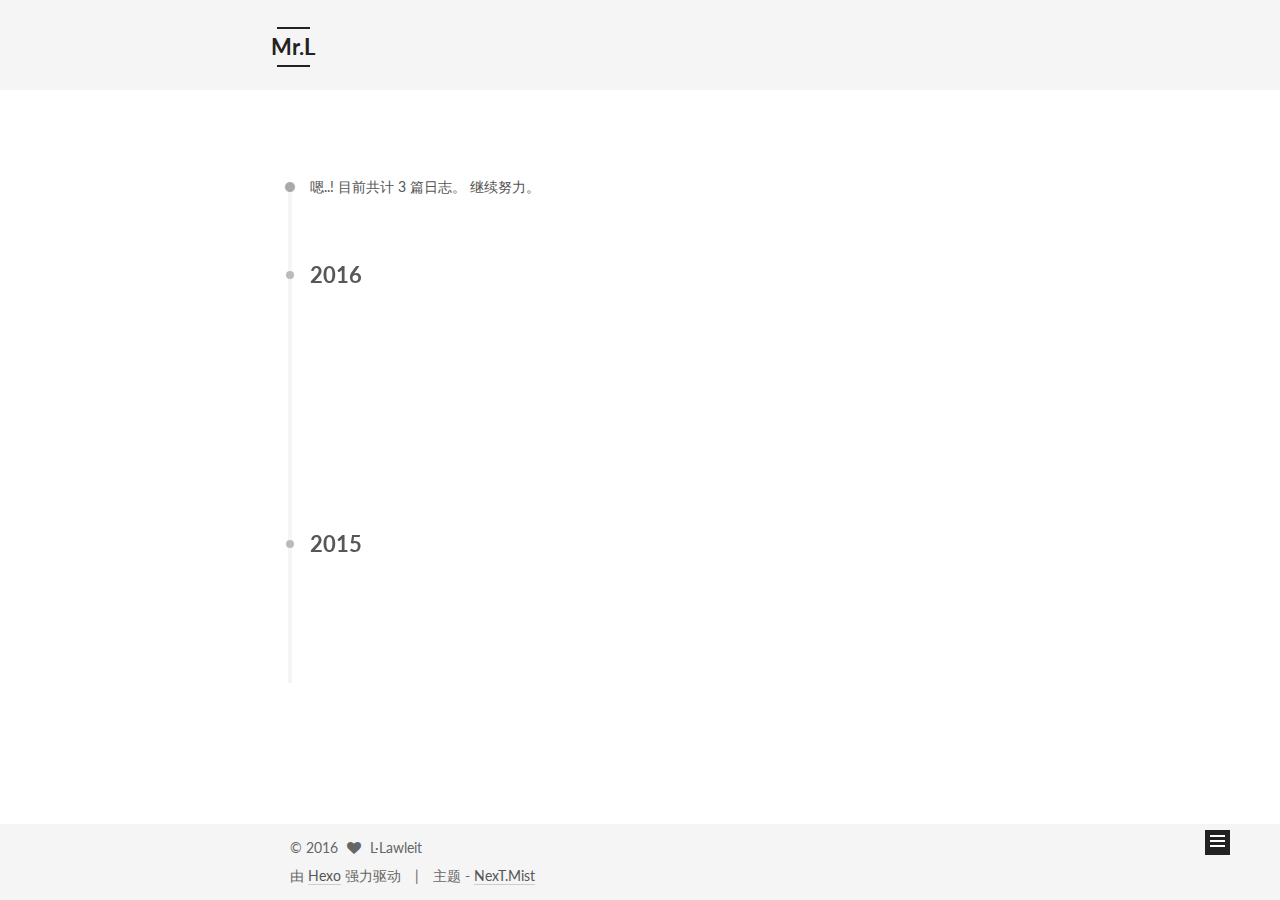
==== commit d1c2dcdb: "Site updated: 2016-10-27 17:16:20" ====
--- a/archives/index.html
+++ b/archives/index.html
@@ -5,7 +5,7 @@
   
 
 
-<html class="theme-next pisces use-motion">
+<html class="theme-next mist use-motion">
 <head>
   <meta charset="UTF-8"/>
 <meta http-equiv="X-UA-Compatible" content="IE=edge,chrome=1" />
@@ -86,19 +86,22 @@
 
 
 
+<meta name="description" content="World - oriented programming">
 <meta property="og:type" content="website">
 <meta property="og:title" content="Mr.L">
 <meta property="og:url" content="http://yoursite.com/archives/index.html">
 <meta property="og:site_name" content="Mr.L">
+<meta property="og:description" content="World - oriented programming">
 <meta name="twitter:card" content="summary">
 <meta name="twitter:title" content="Mr.L">
+<meta name="twitter:description" content="World - oriented programming">
 
 
 
 <script type="text/javascript" id="hexo.configuration">
   var NexT = window.NexT || {};
   var CONFIG = {
-    scheme: 'Pisces',
+    scheme: 'Mist',
     sidebar: {"position":"left","display":"post"},
     fancybox: true,
     motion: true,
@@ -383,10 +386,10 @@
       <section class="site-overview sidebar-panel  sidebar-panel-active ">
         <div class="site-author motion-element" itemprop="author" itemscope itemtype="//schema.org/Person">
           <img class="site-author-image" itemprop="image"
-               src="/images/avatar.gif"
+               src="/images/avatar.jpg"
                alt="L·Lawleit" />
           <p class="site-author-name" itemprop="name">L·Lawleit</p>
-          <p class="site-description motion-element" itemprop="description"></p>
+          <p class="site-description motion-element" itemprop="description">World - oriented programming</p>
         </div>
         <nav class="site-state motion-element">
           <div class="site-state-item site-state-posts">
@@ -459,7 +462,7 @@
 <div class="theme-info">
   主题 -
   <a class="theme-link" href="https://github.com/iissnan/hexo-theme-next">
-    NexT.Pisces
+    NexT.Mist
   </a>
 </div>
 
@@ -525,13 +528,6 @@
   
   
 
-
-  <script type="text/javascript" src="/js/src/affix.js?v=5.0.2"></script>
-
-  <script type="text/javascript" src="/js/src/schemes/pisces.js?v=5.0.2"></script>
-
-
-
   
   
     <script type="text/javascript" id="motion.page.archive">
--- a/css/main.css
+++ b/css/main.css
@@ -226,51 +226,51 @@
   margin: 20px 0 15px;
 }
 h1 {
+  font-size: 24px;
+}
+@media (max-width: 767px) {
+  h1 {
+    font-size: 20px;
+  }
+}
+h2 {
   font-size: 22px;
 }
 @media (max-width: 767px) {
-  h1 {
+  h2 {
     font-size: 18px;
   }
 }
-h2 {
+h3 {
   font-size: 20px;
 }
 @media (max-width: 767px) {
-  h2 {
+  h3 {
     font-size: 16px;
   }
 }
-h3 {
+h4 {
   font-size: 18px;
 }
 @media (max-width: 767px) {
-  h3 {
+  h4 {
     font-size: 14px;
   }
 }
-h4 {
+h5 {
   font-size: 16px;
 }
 @media (max-width: 767px) {
-  h4 {
+  h5 {
     font-size: 12px;
   }
 }
-h5 {
+h6 {
   font-size: 14px;
 }
 @media (max-width: 767px) {
-  h5 {
+  h6 {
     font-size: 10px;
-  }
-}
-h6 {
-  font-size: 12px;
-}
-@media (max-width: 767px) {
-  h6 {
-    font-size: 8px;
   }
 }
 p {
@@ -737,7 +737,7 @@
   font-size: 14px;
   color: #fff;
   background: #222;
-  border: 2px solid #555;
+  border: 2px solid #222;
   text-decoration: none;
   border-radius: 0;
   transition-property: background-color;
@@ -748,8 +748,8 @@
 .btn:hover,
 .post-more-link .btn:hover {
   border-color: #222;
-  color: #fff;
-  background: #222;
+  color: #222;
+  background: #fff;
 }
 .btn-bar {
   display: block;
@@ -854,7 +854,7 @@
   width: 25px;
   background: #222;
   font-size: 12px;
-  opacity: 0.6;
+  opacity: 1;
   color: #fff;
   cursor: pointer;
   text-align: center;
@@ -875,7 +875,7 @@
   }
 }
 .back-to-top.back-to-top-on {
-  bottom: 40px;
+  bottom: 19px;
 }
 .header {
   background: #fff;
@@ -889,7 +889,7 @@
 }
 .site-meta {
   margin: 0;
-  text-align: center;
+  text-align: left;
 }
 @media (max-width: 767px) {
   .site-meta {
@@ -900,12 +900,12 @@
   position: relative;
   display: inline-block;
   padding: 0 40px;
-  color: #fff;
+  color: #222;
   background: #222;
   border-bottom: none;
 }
 .brand:hover {
-  color: #fff;
+  color: #222;
 }
 .logo {
   display: inline-block;
@@ -924,7 +924,7 @@
 .site-subtitle {
   margin-top: 10px;
   font-size: 13px;
-  color: #ddd;
+  color: #999;
 }
 .use-motion .brand {
   opacity: 0;
@@ -997,8 +997,7 @@
   transition-timing-function: ease-in-out;
   transition-delay: 0s;
 }
-.menu .menu-item a:hover,
-.menu-item-active a {
+.menu .menu-item a:hover {
   border-bottom-color: #222;
 }
 .menu .menu-item .fa {
@@ -1120,7 +1119,7 @@
 .posts-collapse {
   position: relative;
   z-index: 1010;
-  margin-left: 55px;
+  margin-left: 0;
 }
 .posts-collapse::after {
   content: " ";
@@ -1226,7 +1225,7 @@
   font-size: 26px;
   text-align: center;
   word-break: break-word;
-  font-weight: 300;
+  font-weight: 400;
 }
 @media (max-width: 767px) {
   .posts-expand .post-title {
@@ -1320,8 +1319,8 @@
 .post-more-link .btn {
   color: #555;
   font-size: 14px;
-  background: #fff;
-  border-radius: 2px;
+  background: transparent;
+  border-radius: 0;
   line-height: 2;
 }
 .posts-expand .post-tags {
@@ -1474,20 +1473,20 @@
   display: block;
   margin: 0 auto;
   padding: 2px;
-  max-width: 120px;
+  max-width: 96px;
   height: auto;
-  border: 1px solid #eee;
+  border: 2px solid #333;
 }
 .site-author-name {
-  margin: 0;
+  margin: 5px 0 0;
   text-align: center;
-  color: #222;
-  font-weight: 600;
+  color: #f5f5f5;
+  font-weight: normal;
 }
 .site-description {
-  margin-top: 0;
+  margin-top: 5px;
   text-align: center;
-  font-size: 13px;
+  font-size: 14px;
   color: #999;
 }
 .site-state {
@@ -1499,7 +1498,7 @@
 .site-state-item {
   display: inline-block;
   padding: 0 15px;
-  border-left: 1px solid #eee;
+  border-left: 1px solid #333;
 }
 .site-state-item:first-child {
   border-left: none;
@@ -1512,11 +1511,11 @@
   text-align: center;
   color: inherit;
   font-weight: 600;
-  font-size: 16px;
+  font-size: 18px;
 }
 .site-state-item-name {
   font-size: 13px;
-  color: #999;
+  color: inherit;
 }
 .feed-link {
   margin-top: 20px;
@@ -1558,7 +1557,7 @@
   width: 4px;
   height: 4px;
   border-radius: 50%;
-  background: #ebd925;
+  background: #dada0d;
 }
 .links-of-blogroll {
   font-size: 13px;
@@ -1587,7 +1586,7 @@
   color: #555;
 }
 .sidebar-nav li:hover {
-  color: #fc6423;
+  color: #f5f5f5;
 }
 .page-post-detail .sidebar-nav-toc {
   padding: 0 5px;
@@ -1596,11 +1595,11 @@
   margin-left: 10px;
 }
 .sidebar-nav .sidebar-nav-active {
-  color: #fc6423;
-  border-bottom-color: #fc6423;
+  color: #87daff;
+  border-bottom-color: #87daff;
 }
 .sidebar-nav .sidebar-nav-active:hover {
-  color: #fc6423;
+  color: #87daff;
 }
 .sidebar-panel {
   display: none;
@@ -1633,12 +1632,12 @@
   transition-timing-function: ease-in-out;
   transition-delay: 0s;
   transition-property: all;
-  color: #666;
+  color: #999;
+  border-bottom-color: #555;
+}
+.post-toc ol a:hover {
+  color: #ccc;
   border-bottom-color: #ccc;
-}
-.post-toc ol a:hover {
-  color: #000;
-  border-bottom-color: #000;
 }
 .post-toc .nav-item {
   overflow: hidden;
@@ -1659,14 +1658,14 @@
   display: block;
 }
 .post-toc .nav .active > a {
-  color: #fc6423;
-  border-bottom-color: #fc6423;
+  color: #87daff;
+  border-bottom-color: #87daff;
 }
 .post-toc .nav .active-current > a {
-  color: #fc6423;
+  color: #87daff;
 }
 .post-toc .nav .active-current > a:hover {
-  color: #fc6423;
+  color: #87daff;
 }
 .footer {
   font-size: 14px;
@@ -2051,28 +2050,6 @@
   top: 42%;
   color: #ccc;
 }
-.busuanzi-count:before {
-  content: " ";
-  float: left;
-  width: 260px;
-  min-height: 25px;
-}
-@media (min-width: 768px) and (max-width: 991px) {
-  .busuanzi-count {
-    width: auto;
-  }
-  .busuanzi-count:before {
-    display: none;
-  }
-}
-@media (max-width: 767px) {
-  .busuanzi-count {
-    width: auto;
-  }
-  .busuanzi-count:before {
-    display: none;
-  }
-}
 .site-uv,
 .site-pv,
 .page-pv {
@@ -2144,395 +2121,323 @@
   padding-left: 10px;
 }
 .page-post-detail .sidebar-toggle-line {
-  background: #fc6423;
+  background: #87daff;
 }
 .page-post-detail .comments {
   overflow: hidden;
 }
-body {
-  background: #f5f7f9;
-}
-@media (min-width: 992px) {
-  .full-image.full-image.full-image {
-    max-width: none;
-    width: 118%;
-    margin: 0 -9%;
-  }
+h1,
+h2,
+h3,
+h4,
+h5,
+h6 {
+  margin: 20px 0 10px;
+}
+p {
+  margin: 0 0 25px 0;
+}
+a {
+  border-bottom-color: #ccc;
+}
+hr {
+  margin: 20px 0;
+  height: 2px;
+}
+.main-inner {
+  margin-top: 80px;
 }
 .header {
-  position: relative;
-  margin: 0 auto;
-  width: 960px;
-}
-@media (min-width: 768px) and (max-width: 991px) {
-  .header {
-    width: auto;
-  }
-}
-@media (max-width: 767px) {
-  .header {
-    width: auto;
-  }
+  background: #f5f5f5;
 }
 .header-inner {
-  position: absolute;
-  top: 0;
-  overflow: hidden;
-  padding: 0;
-  width: 240px;
-  background: #fff;
-}
-@media (min-width: 1600px) {
-  .container .header-inner {
-    width: 240px;
-  }
-}
-@media (min-width: 768px) and (max-width: 991px) {
-  .header-inner {
-    position: relative;
-    width: auto;
-  }
-}
-@media (max-width: 767px) {
-  .header-inner {
-    position: relative;
-    width: auto;
-  }
-}
-.main:before,
-.main:after {
+  padding: 25px 0 20px;
+}
+.header-inner:before,
+.header-inner:after {
   content: " ";
   display: table;
 }
-.main:after {
+.header-inner:after {
   clear: both;
 }
-@media (min-width: 768px) and (max-width: 991px) {
-  .main {
-    padding-bottom: 100px;
-  }
-}
-@media (max-width: 767px) {
-  .main {
-    padding-bottom: 100px;
-  }
-}
-.container .main-inner {
-  width: 960px;
-}
-@media (min-width: 768px) and (max-width: 991px) {
+@media (max-width: 767px) {
+  .header-inner {
+    width: auto;
+    margin-bottom: 50px;
+    padding: 10px;
+  }
+}
+.site-meta {
+  float: left;
+  margin-left: -20px;
+  line-height: normal;
+}
+@media (max-width: 767px) {
+  .site-meta {
+    margin-left: 10px;
+  }
+}
+.site-meta .brand {
+  padding: 2px 1px;
+  background: none;
+}
+@media (max-width: 767px) {
+  .site-meta .brand {
+    display: block;
+  }
+}
+.site-meta .logo {
+  display: none;
+}
+.site-meta .site-title {
+  font-size: 22px;
+  font-weight: bolder;
+}
+@media (max-width: 767px) {
+  .site-meta .site-title {
+    line-height: 34px;
+  }
+}
+.logo-line-before,
+.logo-line-after {
+  display: block;
+  overflow: hidden;
+  margin: 0 auto;
+  width: 75%;
+}
+@media (max-width: 767px) {
+  .logo-line-before,
+  .logo-line-after {
+    display: none;
+  }
+}
+.logo-line-before i,
+.logo-line-after i {
+  position: relative;
+  display: block;
+  height: 2px;
+  background: #222;
+}
+@media (max-width: 767px) {
+  .logo-line-before i,
+  .logo-line-after i {
+    height: 3px;
+  }
+}
+.use-motion .logo-line-before i {
+  left: -100%;
+}
+.use-motion .logo-line-after i {
+  right: -100%;
+}
+.site-subtitle {
+  display: none;
+}
+.site-nav-toggle {
+  position: static;
+  float: right;
+}
+.menu {
+  float: right;
+  margin: 8px 0 0 0;
+}
+@media (max-width: 767px) {
+  .menu {
+    margin: 20px 0 0 0;
+    padding: 0;
+  }
+}
+.menu br {
+  display: none;
+}
+.menu .menu-item {
+  margin: 0;
+}
+@media (max-width: 767px) {
+  .menu .menu-item {
+    display: block;
+  }
+}
+.menu .menu-item a {
+  padding: 0 10px;
+  background: none;
+  border: none;
+  border-radius: 2px;
+  transition-property: background;
+}
+@media (max-width: 767px) {
+  .menu .menu-item a {
+    text-align: left;
+  }
+}
+.menu .menu-item a:hover {
+  background: #e1e1e1;
+}
+.menu a::before {
+  display: none;
+}
+@media (max-width: 767px) {
+  .menu a::before {
+    display: block;
+  }
+}
+@media (max-width: 767px) {
+  .menu {
+    float: none;
+  }
+}
+.site-search form {
+  display: none;
+}
+.posts-expand {
+  padding-top: 0;
+}
+.posts-expand .post-title,
+.posts-expand .post-meta {
+  text-align: left;
+}
+@media (max-width: 767px) {
+  .posts-expand .post-title,
+  .posts-expand .post-meta {
+    text-align: center;
+  }
+}
+.posts-expand .post-eof {
+  display: none;
+}
+.posts-expand .post {
+  margin-top: 120px;
+}
+.posts-expand .post:first-child {
+  margin-top: 0;
+}
+.posts-expand .post-meta {
+  margin-top: 5px;
+  margin-bottom: 20px;
+}
+.posts-expand .post-title {
+  position: relative;
+  font-size: 26px;
+  font-weight: 400;
+}
+@media (max-width: 767px) {
+  .posts-expand .post-title {
+    font-size: 20px;
+  }
+}
+@media (min-width: 1600px) {
+  .posts-expand .post-title {
+    font-size: 26px;
+  }
+}
+.posts-expand .post-title:hover:before {
+  background: #222;
+}
+.posts-expand .post-body img {
+  margin: 0;
+}
+.posts-expand .post-tags {
+  text-align: left;
+}
+.posts-expand .post-tags a {
+  padding: 1px 5px;
+  background: #f5f5f5;
+  border-bottom: none;
+}
+.posts-expand .post-tags a:hover {
+  background: #ccc;
+}
+.posts-expand .post-nav {
+  margin-top: 40px;
+}
+.post-more-link {
+  margin-top: 20px;
+  text-align: left;
+}
+.post-more-link a {
+  padding: 0;
+  font-size: 14px;
+  color: #666;
+  background: none;
+  border: none;
+  border-bottom: 2px solid #666;
+  transition-property: border;
+}
+@media (max-width: 767px) {
+  .post-more-link a {
+    font-size: 12px;
+  }
+}
+@media (min-width: 1600px) {
+  .post-more-link a {
+    font-size: 16px;
+  }
+}
+.post-more-link a:hover {
+  border-bottom-color: #222;
+}
+.links-of-blogroll-inline .links-of-blogroll-item {
+  display: inline-block;
+}
+.btn {
+  padding: 0 10px;
+  border-width: 2px;
+  border-radius: 0;
+}
+.headband {
+  display: none;
+}
+.site-search {
+  position: relative;
+  float: right;
+  margin-top: 5px;
+  padding-top: 3px;
+}
+@media (max-width: 767px) {
+  .site-search {
+    float: none;
+    padding: 0 10px;
+  }
+}
+@media (max-width: 767px) {
   .container .main-inner {
     width: auto;
   }
 }
-@media (max-width: 767px) {
-  .container .main-inner {
-    width: auto;
-  }
-}
-.content-wrap {
-  float: right;
-  box-sizing: border-box;
-  padding: 40px;
-  width: 700px;
-  background: #fff;
-  min-height: 700px;
-}
-@media (min-width: 768px) and (max-width: 991px) {
-  .content-wrap {
-    width: 100%;
-    padding: 20px;
-  }
-}
-@media (max-width: 767px) {
-  .content-wrap {
-    width: 100%;
-    padding: 20px;
-    min-height: auto;
-  }
-}
-.sidebar {
-  position: static;
-  float: left;
-  margin-top: 300px;
-  width: 240px;
-  background: #fff;
-  box-shadow: none;
-}
-@media (min-width: 768px) and (max-width: 991px) {
-  .sidebar {
-    display: none;
-  }
-}
-@media (max-width: 767px) {
-  .sidebar {
-    display: none;
-  }
-}
-.sidebar-toggle {
+.page-post-detail .post-title,
+.page-post-detail .post-meta {
+  text-align: center;
+}
+.page-post-detail .post-title:before {
   display: none;
 }
+.page-post-detail .post-meta {
+  margin-bottom: 60px;
+}
+.pagination {
+  margin: 120px 0 0;
+  text-align: left;
+}
+@media (max-width: 767px) {
+  .pagination {
+    margin: 80px 10px 0;
+    text-align: center;
+  }
+}
+.footer {
+  margin-top: 80px;
+  padding: 10px 0;
+  background: #f5f5f5;
+  color: #666;
+}
 .footer-inner {
-  width: 960px;
-}
-.footer-inner:before {
-  content: " ";
-  float: left;
-  width: 260px;
-  min-height: 50px;
-}
-@media (min-width: 768px) and (max-width: 991px) {
+  margin: 0 auto;
+  text-align: left;
+}
+@media (max-width: 767px) {
   .footer-inner {
     width: auto;
-  }
-  .footer-inner:before {
-    display: none;
-  }
-}
-@media (max-width: 767px) {
-  .footer-inner {
-    width: auto;
-  }
-  .footer-inner:before {
-    display: none;
-  }
-}
-.sidebar-position-right .header-inner {
-  right: 0;
-}
-.sidebar-position-right .content-wrap {
-  float: left;
-}
-.sidebar-position-right .sidebar {
-  float: right;
-}
-.sidebar-position-right .footer-inner:before {
-  float: right;
-}
-.site-meta {
-  padding: 20px 0;
-  color: #fff;
-  background: #222;
-}
-@media (min-width: 768px) and (max-width: 991px) {
-  .site-meta {
-    box-shadow: 0 0 16px rgba(0,0,0,0.5);
-  }
-}
-@media (max-width: 767px) {
-  .site-meta {
-    box-shadow: 0 0 16px rgba(0,0,0,0.5);
-  }
-}
-.brand {
-  display: block;
-  padding: 0;
-  background: none;
-}
-.brand:hover {
-  color: #fff;
-}
-.site-subtitle {
-  margin: 0;
-}
-.site-search form {
-  display: none;
-}
-.site-nav {
-  border-top: none;
-}
-@media (min-width: 768px) and (max-width: 991px) {
-  .site-nav {
-    display: none !important;
-  }
-}
-@media (min-width: 768px) and (max-width: 991px) {
-  .site-nav-on {
-    display: block !important;
-  }
-}
-.menu .menu-item {
-  display: block;
-  margin: 0;
-  list-style: none;
-}
-.menu .menu-item a {
-  position: relative;
-  box-sizing: border-box;
-  padding: 5px 20px;
-  text-align: left;
-  line-height: inherit;
-  transition-property: background-color;
-  transition-duration: 0.2s;
-  transition-timing-function: ease-in-out;
-  transition-delay: 0s;
-}
-.menu .menu-item a:hover,
-.menu-item-active a {
-  background: #f9f9f9;
-  border-bottom-color: #fff;
-}
-.menu .menu-item br {
-  display: none;
-}
-.menu-item-active a:after {
-  content: " ";
-  position: absolute;
-  top: 50%;
-  margin-top: -3px;
-  right: 15px;
-  width: 6px;
-  height: 6px;
-  border-radius: 50%;
-  background-color: #bbb;
-}
-.btn-bar {
-  background-color: #fff;
-}
-.site-nav-toggle {
-  top: 20px;
-  left: 20px;
-}
-@media (min-width: 768px) and (max-width: 991px) {
-  .site-nav-toggle {
-    display: block;
-  }
-}
-.use-motion .sidebar .motion-element {
-  opacity: 1;
-}
-.sidebar {
-  display: none;
-  right: auto;
-  bottom: auto;
-  -webkit-transform: none;
-}
-.sidebar-inner {
-  box-sizing: border-box;
-  width: 240px;
-  color: #555;
-  background: #fff;
-}
-.sidebar-inner.affix {
-  position: fixed;
-  top: 0;
-}
-.site-overview {
-  margin: 0 2px;
-  text-align: left;
-}
-.site-author:before,
-.site-author:after {
-  content: " ";
-  display: table;
-}
-.site-author:after {
-  clear: both;
-}
-.sidebar a {
-  color: #555;
-}
-.sidebar a:hover {
-  color: #222;
-}
-.links-of-author-item a:before {
-  display: none;
-}
-.links-of-author-item a {
-  border-bottom: none;
-  text-decoration: underline;
-}
-.feed-link {
-  border-top: 1px dotted #ccc;
-  border-bottom: 1px dotted #ccc;
-  text-align: center;
-}
-.feed-link a {
-  display: block;
-  color: #fc6423;
-  border: none;
-}
-.feed-link a:hover {
-  background: none;
-  color: #e34603;
-}
-.feed-link a:hover i {
-  color: #e34603;
-}
-.links-of-author:before,
-.links-of-author:after {
-  content: " ";
-  display: table;
-}
-.links-of-author:after {
-  clear: both;
-}
-.links-of-author-item {
-  float: left;
-  margin: 5px 0 0;
-  width: 50%;
-}
-.links-of-author-item a {
-  box-sizing: border-box;
-  display: inline-block;
-  margin-right: 0;
-  margin-bottom: 0;
-  padding: 0 5px;
-  overflow: hidden;
-  white-space: nowrap;
-  text-overflow: ellipsis;
-}
-.links-of-author-item a {
-  display: block;
-  text-decoration: none;
-}
-.links-of-author-item a:hover {
-  border-radius: 4px;
-  background: #eee;
-}
-.links-of-author-item .fa {
-  margin-right: 2px;
-  font-size: 16px;
-}
-.links-of-author-item .fa-globe {
-  font-size: 15px;
-}
-.links-of-blogroll {
-  margin-top: 20px;
-  padding: 3px 0 0;
-  border-top: 1px dotted #ccc;
-}
-.links-of-blogroll-title {
-  margin-top: 0;
-}
-.links-of-blogroll-item {
-  padding: 0;
-}
-.links-of-blogroll-inline:before,
-.links-of-blogroll-inline:after {
-  content: " ";
-  display: table;
-}
-.links-of-blogroll-inline:after {
-  clear: both;
-}
-.links-of-blogroll-inline .links-of-blogroll-item {
-  float: left;
-  margin: 5px 0 0;
-  width: 50%;
-}
-.links-of-blogroll-inline .links-of-blogroll-item a {
-  box-sizing: border-box;
-  display: inline-block;
-  margin-right: 0;
-  margin-bottom: 0;
-  padding: 0 5px;
-  overflow: hidden;
-  white-space: nowrap;
-  text-overflow: ellipsis;
-}
-@media (max-width: 767px) {
-  .post-body {
-    text-align: justify;
-  }
-}
+    text-align: center;
+  }
+}
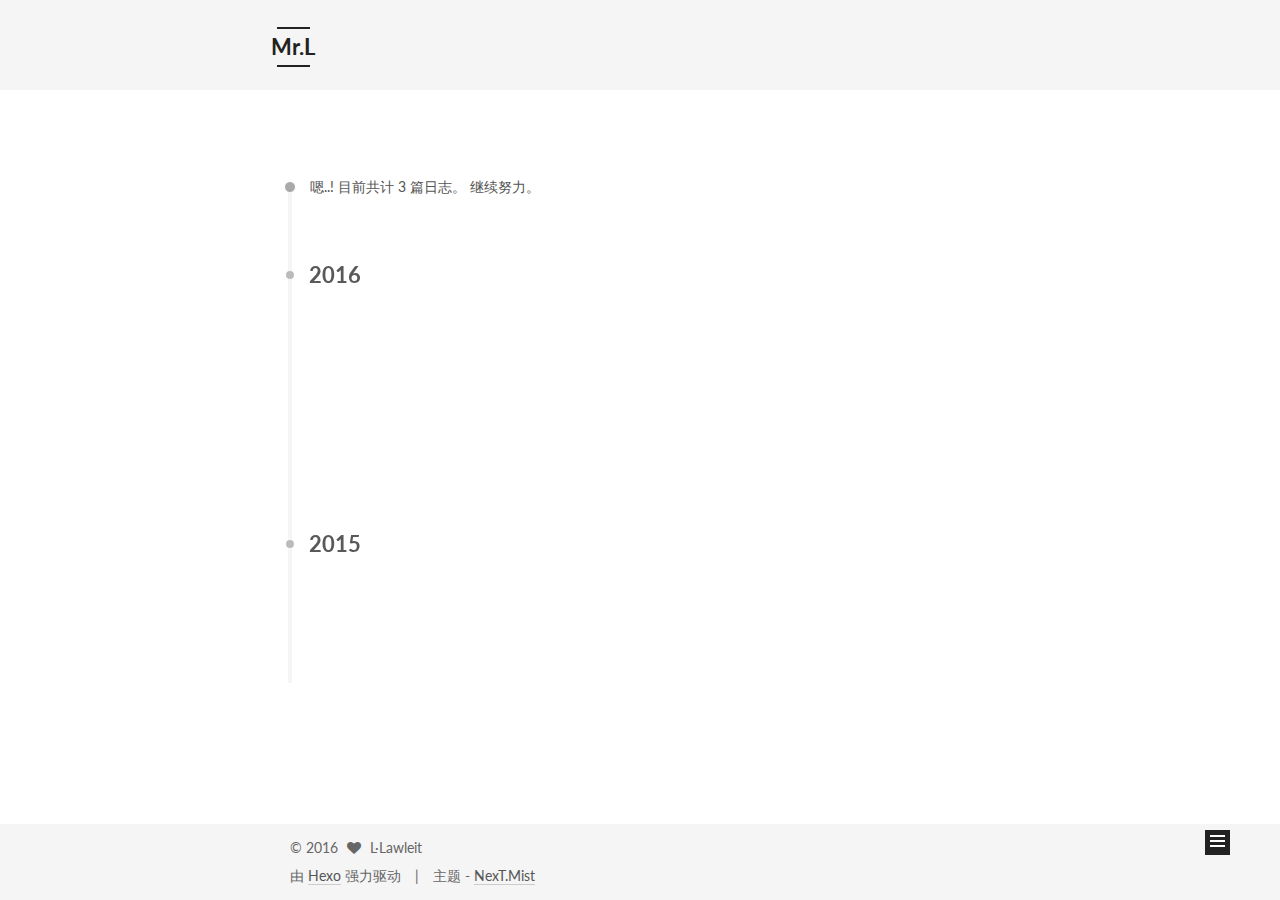
==== commit 1d2eed83: "Site updated: 2016-10-27 21:07:07" ====
--- a/archives/index.html
+++ b/archives/index.html
@@ -558,6 +558,7 @@
   
 
   
+  
 
   
 
--- a/css/main.css
+++ b/css/main.css
@@ -1557,7 +1557,7 @@
   width: 4px;
   height: 4px;
   border-radius: 50%;
-  background: #dada0d;
+  background: #6fd6af;
 }
 .links-of-blogroll {
   font-size: 13px;
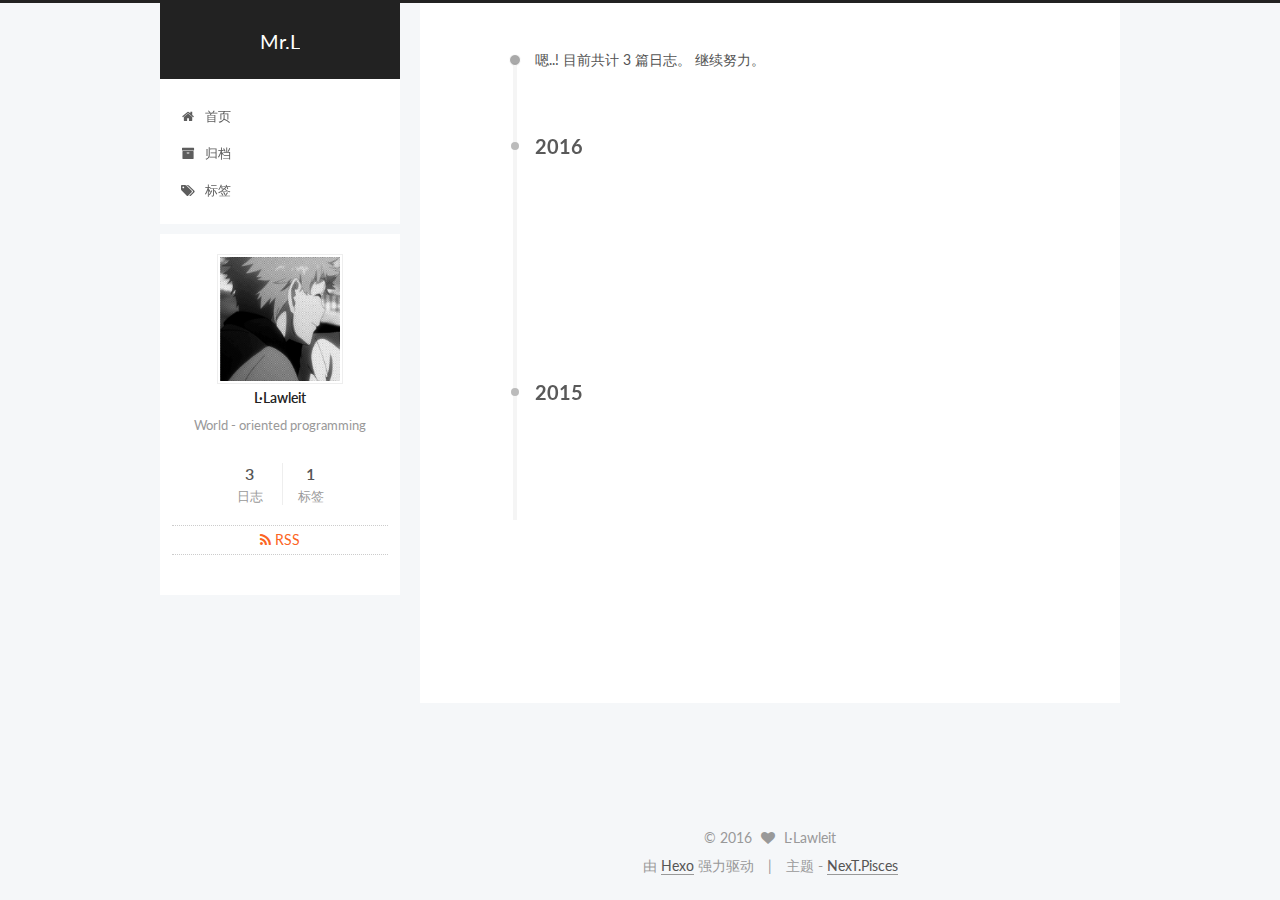
==== commit 7acc21bb: "Site updated: 2016-10-27 21:11:29" ====
--- a/archives/index.html
+++ b/archives/index.html
@@ -5,7 +5,7 @@
   
 
 
-<html class="theme-next mist use-motion">
+<html class="theme-next pisces use-motion">
 <head>
   <meta charset="UTF-8"/>
 <meta http-equiv="X-UA-Compatible" content="IE=edge,chrome=1" />
@@ -101,7 +101,7 @@
 <script type="text/javascript" id="hexo.configuration">
   var NexT = window.NexT || {};
   var CONFIG = {
-    scheme: 'Mist',
+    scheme: 'Pisces',
     sidebar: {"position":"left","display":"post"},
     fancybox: true,
     motion: true,
@@ -462,7 +462,7 @@
 <div class="theme-info">
   主题 -
   <a class="theme-link" href="https://github.com/iissnan/hexo-theme-next">
-    NexT.Mist
+    NexT.Pisces
   </a>
 </div>
 
@@ -528,6 +528,13 @@
   
   
 
+
+  <script type="text/javascript" src="/js/src/affix.js?v=5.0.2"></script>
+
+  <script type="text/javascript" src="/js/src/schemes/pisces.js?v=5.0.2"></script>
+
+
+
   
   
     <script type="text/javascript" id="motion.page.archive">
--- a/css/main.css
+++ b/css/main.css
@@ -226,51 +226,51 @@
   margin: 20px 0 15px;
 }
 h1 {
-  font-size: 24px;
+  font-size: 22px;
 }
 @media (max-width: 767px) {
   h1 {
-    font-size: 20px;
+    font-size: 18px;
   }
 }
 h2 {
-  font-size: 22px;
+  font-size: 20px;
 }
 @media (max-width: 767px) {
   h2 {
-    font-size: 18px;
+    font-size: 16px;
   }
 }
 h3 {
-  font-size: 20px;
+  font-size: 18px;
 }
 @media (max-width: 767px) {
   h3 {
-    font-size: 16px;
+    font-size: 14px;
   }
 }
 h4 {
-  font-size: 18px;
+  font-size: 16px;
 }
 @media (max-width: 767px) {
   h4 {
-    font-size: 14px;
+    font-size: 12px;
   }
 }
 h5 {
-  font-size: 16px;
+  font-size: 14px;
 }
 @media (max-width: 767px) {
   h5 {
-    font-size: 12px;
+    font-size: 10px;
   }
 }
 h6 {
-  font-size: 14px;
+  font-size: 12px;
 }
 @media (max-width: 767px) {
   h6 {
-    font-size: 10px;
+    font-size: 8px;
   }
 }
 p {
@@ -737,7 +737,7 @@
   font-size: 14px;
   color: #fff;
   background: #222;
-  border: 2px solid #222;
+  border: 2px solid #555;
   text-decoration: none;
   border-radius: 0;
   transition-property: background-color;
@@ -748,8 +748,8 @@
 .btn:hover,
 .post-more-link .btn:hover {
   border-color: #222;
-  color: #222;
-  background: #fff;
+  color: #fff;
+  background: #222;
 }
 .btn-bar {
   display: block;
@@ -854,7 +854,7 @@
   width: 25px;
   background: #222;
   font-size: 12px;
-  opacity: 1;
+  opacity: 0.6;
   color: #fff;
   cursor: pointer;
   text-align: center;
@@ -875,7 +875,7 @@
   }
 }
 .back-to-top.back-to-top-on {
-  bottom: 19px;
+  bottom: 40px;
 }
 .header {
   background: #fff;
@@ -889,7 +889,7 @@
 }
 .site-meta {
   margin: 0;
-  text-align: left;
+  text-align: center;
 }
 @media (max-width: 767px) {
   .site-meta {
@@ -900,12 +900,12 @@
   position: relative;
   display: inline-block;
   padding: 0 40px;
-  color: #222;
+  color: #fff;
   background: #222;
   border-bottom: none;
 }
 .brand:hover {
-  color: #222;
+  color: #fff;
 }
 .logo {
   display: inline-block;
@@ -924,7 +924,7 @@
 .site-subtitle {
   margin-top: 10px;
   font-size: 13px;
-  color: #999;
+  color: #ddd;
 }
 .use-motion .brand {
   opacity: 0;
@@ -997,7 +997,8 @@
   transition-timing-function: ease-in-out;
   transition-delay: 0s;
 }
-.menu .menu-item a:hover {
+.menu .menu-item a:hover,
+.menu-item-active a {
   border-bottom-color: #222;
 }
 .menu .menu-item .fa {
@@ -1119,7 +1120,7 @@
 .posts-collapse {
   position: relative;
   z-index: 1010;
-  margin-left: 0;
+  margin-left: 55px;
 }
 .posts-collapse::after {
   content: " ";
@@ -1225,7 +1226,7 @@
   font-size: 26px;
   text-align: center;
   word-break: break-word;
-  font-weight: 400;
+  font-weight: 300;
 }
 @media (max-width: 767px) {
   .posts-expand .post-title {
@@ -1319,8 +1320,8 @@
 .post-more-link .btn {
   color: #555;
   font-size: 14px;
-  background: transparent;
-  border-radius: 0;
+  background: #fff;
+  border-radius: 2px;
   line-height: 2;
 }
 .posts-expand .post-tags {
@@ -1473,20 +1474,20 @@
   display: block;
   margin: 0 auto;
   padding: 2px;
-  max-width: 96px;
+  max-width: 120px;
   height: auto;
-  border: 2px solid #333;
+  border: 1px solid #eee;
 }
 .site-author-name {
-  margin: 5px 0 0;
+  margin: 0;
   text-align: center;
-  color: #f5f5f5;
-  font-weight: normal;
+  color: #222;
+  font-weight: 600;
 }
 .site-description {
-  margin-top: 5px;
+  margin-top: 0;
   text-align: center;
-  font-size: 14px;
+  font-size: 13px;
   color: #999;
 }
 .site-state {
@@ -1498,7 +1499,7 @@
 .site-state-item {
   display: inline-block;
   padding: 0 15px;
-  border-left: 1px solid #333;
+  border-left: 1px solid #eee;
 }
 .site-state-item:first-child {
   border-left: none;
@@ -1511,11 +1512,11 @@
   text-align: center;
   color: inherit;
   font-weight: 600;
-  font-size: 18px;
+  font-size: 16px;
 }
 .site-state-item-name {
   font-size: 13px;
-  color: inherit;
+  color: #999;
 }
 .feed-link {
   margin-top: 20px;
@@ -1557,7 +1558,7 @@
   width: 4px;
   height: 4px;
   border-radius: 50%;
-  background: #6fd6af;
+  background: #49582d;
 }
 .links-of-blogroll {
   font-size: 13px;
@@ -1586,7 +1587,7 @@
   color: #555;
 }
 .sidebar-nav li:hover {
-  color: #f5f5f5;
+  color: #fc6423;
 }
 .page-post-detail .sidebar-nav-toc {
   padding: 0 5px;
@@ -1595,11 +1596,11 @@
   margin-left: 10px;
 }
 .sidebar-nav .sidebar-nav-active {
-  color: #87daff;
-  border-bottom-color: #87daff;
+  color: #fc6423;
+  border-bottom-color: #fc6423;
 }
 .sidebar-nav .sidebar-nav-active:hover {
-  color: #87daff;
+  color: #fc6423;
 }
 .sidebar-panel {
   display: none;
@@ -1632,12 +1633,12 @@
   transition-timing-function: ease-in-out;
   transition-delay: 0s;
   transition-property: all;
-  color: #999;
-  border-bottom-color: #555;
+  color: #666;
+  border-bottom-color: #ccc;
 }
 .post-toc ol a:hover {
-  color: #ccc;
-  border-bottom-color: #ccc;
+  color: #000;
+  border-bottom-color: #000;
 }
 .post-toc .nav-item {
   overflow: hidden;
@@ -1658,14 +1659,14 @@
   display: block;
 }
 .post-toc .nav .active > a {
-  color: #87daff;
-  border-bottom-color: #87daff;
+  color: #fc6423;
+  border-bottom-color: #fc6423;
 }
 .post-toc .nav .active-current > a {
-  color: #87daff;
+  color: #fc6423;
 }
 .post-toc .nav .active-current > a:hover {
-  color: #87daff;
+  color: #fc6423;
 }
 .footer {
   font-size: 14px;
@@ -2050,6 +2051,28 @@
   top: 42%;
   color: #ccc;
 }
+.busuanzi-count:before {
+  content: " ";
+  float: left;
+  width: 260px;
+  min-height: 25px;
+}
+@media (min-width: 768px) and (max-width: 991px) {
+  .busuanzi-count {
+    width: auto;
+  }
+  .busuanzi-count:before {
+    display: none;
+  }
+}
+@media (max-width: 767px) {
+  .busuanzi-count {
+    width: auto;
+  }
+  .busuanzi-count:before {
+    display: none;
+  }
+}
 .site-uv,
 .site-pv,
 .page-pv {
@@ -2121,323 +2144,395 @@
   padding-left: 10px;
 }
 .page-post-detail .sidebar-toggle-line {
-  background: #87daff;
+  background: #fc6423;
 }
 .page-post-detail .comments {
   overflow: hidden;
 }
-h1,
-h2,
-h3,
-h4,
-h5,
-h6 {
-  margin: 20px 0 10px;
-}
-p {
-  margin: 0 0 25px 0;
-}
-a {
-  border-bottom-color: #ccc;
-}
-hr {
-  margin: 20px 0;
-  height: 2px;
-}
-.main-inner {
-  margin-top: 80px;
+body {
+  background: #f5f7f9;
+}
+@media (min-width: 992px) {
+  .full-image.full-image.full-image {
+    max-width: none;
+    width: 118%;
+    margin: 0 -9%;
+  }
 }
 .header {
-  background: #f5f5f5;
+  position: relative;
+  margin: 0 auto;
+  width: 960px;
+}
+@media (min-width: 768px) and (max-width: 991px) {
+  .header {
+    width: auto;
+  }
+}
+@media (max-width: 767px) {
+  .header {
+    width: auto;
+  }
 }
 .header-inner {
-  padding: 25px 0 20px;
-}
-.header-inner:before,
-.header-inner:after {
+  position: absolute;
+  top: 0;
+  overflow: hidden;
+  padding: 0;
+  width: 240px;
+  background: #fff;
+}
+@media (min-width: 1600px) {
+  .container .header-inner {
+    width: 240px;
+  }
+}
+@media (min-width: 768px) and (max-width: 991px) {
+  .header-inner {
+    position: relative;
+    width: auto;
+  }
+}
+@media (max-width: 767px) {
+  .header-inner {
+    position: relative;
+    width: auto;
+  }
+}
+.main:before,
+.main:after {
   content: " ";
   display: table;
 }
-.header-inner:after {
+.main:after {
   clear: both;
 }
-@media (max-width: 767px) {
-  .header-inner {
+@media (min-width: 768px) and (max-width: 991px) {
+  .main {
+    padding-bottom: 100px;
+  }
+}
+@media (max-width: 767px) {
+  .main {
+    padding-bottom: 100px;
+  }
+}
+.container .main-inner {
+  width: 960px;
+}
+@media (min-width: 768px) and (max-width: 991px) {
+  .container .main-inner {
     width: auto;
-    margin-bottom: 50px;
-    padding: 10px;
-  }
+  }
+}
+@media (max-width: 767px) {
+  .container .main-inner {
+    width: auto;
+  }
+}
+.content-wrap {
+  float: right;
+  box-sizing: border-box;
+  padding: 40px;
+  width: 700px;
+  background: #fff;
+  min-height: 700px;
+}
+@media (min-width: 768px) and (max-width: 991px) {
+  .content-wrap {
+    width: 100%;
+    padding: 20px;
+  }
+}
+@media (max-width: 767px) {
+  .content-wrap {
+    width: 100%;
+    padding: 20px;
+    min-height: auto;
+  }
+}
+.sidebar {
+  position: static;
+  float: left;
+  margin-top: 300px;
+  width: 240px;
+  background: #fff;
+  box-shadow: none;
+}
+@media (min-width: 768px) and (max-width: 991px) {
+  .sidebar {
+    display: none;
+  }
+}
+@media (max-width: 767px) {
+  .sidebar {
+    display: none;
+  }
+}
+.sidebar-toggle {
+  display: none;
+}
+.footer-inner {
+  width: 960px;
+}
+.footer-inner:before {
+  content: " ";
+  float: left;
+  width: 260px;
+  min-height: 50px;
+}
+@media (min-width: 768px) and (max-width: 991px) {
+  .footer-inner {
+    width: auto;
+  }
+  .footer-inner:before {
+    display: none;
+  }
+}
+@media (max-width: 767px) {
+  .footer-inner {
+    width: auto;
+  }
+  .footer-inner:before {
+    display: none;
+  }
+}
+.sidebar-position-right .header-inner {
+  right: 0;
+}
+.sidebar-position-right .content-wrap {
+  float: left;
+}
+.sidebar-position-right .sidebar {
+  float: right;
+}
+.sidebar-position-right .footer-inner:before {
+  float: right;
 }
 .site-meta {
-  float: left;
-  margin-left: -20px;
-  line-height: normal;
-}
-@media (max-width: 767px) {
+  padding: 20px 0;
+  color: #fff;
+  background: #222;
+}
+@media (min-width: 768px) and (max-width: 991px) {
   .site-meta {
-    margin-left: 10px;
-  }
-}
-.site-meta .brand {
-  padding: 2px 1px;
+    box-shadow: 0 0 16px rgba(0,0,0,0.5);
+  }
+}
+@media (max-width: 767px) {
+  .site-meta {
+    box-shadow: 0 0 16px rgba(0,0,0,0.5);
+  }
+}
+.brand {
+  display: block;
+  padding: 0;
   background: none;
 }
-@media (max-width: 767px) {
-  .site-meta .brand {
-    display: block;
-  }
-}
-.site-meta .logo {
-  display: none;
-}
-.site-meta .site-title {
-  font-size: 22px;
-  font-weight: bolder;
-}
-@media (max-width: 767px) {
-  .site-meta .site-title {
-    line-height: 34px;
-  }
-}
-.logo-line-before,
-.logo-line-after {
-  display: block;
-  overflow: hidden;
-  margin: 0 auto;
-  width: 75%;
-}
-@media (max-width: 767px) {
-  .logo-line-before,
-  .logo-line-after {
-    display: none;
-  }
-}
-.logo-line-before i,
-.logo-line-after i {
-  position: relative;
-  display: block;
-  height: 2px;
-  background: #222;
-}
-@media (max-width: 767px) {
-  .logo-line-before i,
-  .logo-line-after i {
-    height: 3px;
-  }
-}
-.use-motion .logo-line-before i {
-  left: -100%;
-}
-.use-motion .logo-line-after i {
-  right: -100%;
+.brand:hover {
+  color: #fff;
 }
 .site-subtitle {
-  display: none;
-}
-.site-nav-toggle {
-  position: static;
-  float: right;
-}
-.menu {
-  float: right;
-  margin: 8px 0 0 0;
-}
-@media (max-width: 767px) {
-  .menu {
-    margin: 20px 0 0 0;
-    padding: 0;
-  }
-}
-.menu br {
-  display: none;
-}
-.menu .menu-item {
   margin: 0;
-}
-@media (max-width: 767px) {
-  .menu .menu-item {
-    display: block;
-  }
-}
-.menu .menu-item a {
-  padding: 0 10px;
-  background: none;
-  border: none;
-  border-radius: 2px;
-  transition-property: background;
-}
-@media (max-width: 767px) {
-  .menu .menu-item a {
-    text-align: left;
-  }
-}
-.menu .menu-item a:hover {
-  background: #e1e1e1;
-}
-.menu a::before {
-  display: none;
-}
-@media (max-width: 767px) {
-  .menu a::before {
-    display: block;
-  }
-}
-@media (max-width: 767px) {
-  .menu {
-    float: none;
-  }
 }
 .site-search form {
   display: none;
 }
-.posts-expand {
-  padding-top: 0;
-}
-.posts-expand .post-title,
-.posts-expand .post-meta {
+.site-nav {
+  border-top: none;
+}
+@media (min-width: 768px) and (max-width: 991px) {
+  .site-nav {
+    display: none !important;
+  }
+}
+@media (min-width: 768px) and (max-width: 991px) {
+  .site-nav-on {
+    display: block !important;
+  }
+}
+.menu .menu-item {
+  display: block;
+  margin: 0;
+  list-style: none;
+}
+.menu .menu-item a {
+  position: relative;
+  box-sizing: border-box;
+  padding: 5px 20px;
   text-align: left;
-}
-@media (max-width: 767px) {
-  .posts-expand .post-title,
-  .posts-expand .post-meta {
-    text-align: center;
-  }
-}
-.posts-expand .post-eof {
+  line-height: inherit;
+  transition-property: background-color;
+  transition-duration: 0.2s;
+  transition-timing-function: ease-in-out;
+  transition-delay: 0s;
+}
+.menu .menu-item a:hover,
+.menu-item-active a {
+  background: #f9f9f9;
+  border-bottom-color: #fff;
+}
+.menu .menu-item br {
   display: none;
 }
-.posts-expand .post {
-  margin-top: 120px;
-}
-.posts-expand .post:first-child {
+.menu-item-active a:after {
+  content: " ";
+  position: absolute;
+  top: 50%;
+  margin-top: -3px;
+  right: 15px;
+  width: 6px;
+  height: 6px;
+  border-radius: 50%;
+  background-color: #bbb;
+}
+.btn-bar {
+  background-color: #fff;
+}
+.site-nav-toggle {
+  top: 20px;
+  left: 20px;
+}
+@media (min-width: 768px) and (max-width: 991px) {
+  .site-nav-toggle {
+    display: block;
+  }
+}
+.use-motion .sidebar .motion-element {
+  opacity: 1;
+}
+.sidebar {
+  display: none;
+  right: auto;
+  bottom: auto;
+  -webkit-transform: none;
+}
+.sidebar-inner {
+  box-sizing: border-box;
+  width: 240px;
+  color: #555;
+  background: #fff;
+}
+.sidebar-inner.affix {
+  position: fixed;
+  top: 0;
+}
+.site-overview {
+  margin: 0 2px;
+  text-align: left;
+}
+.site-author:before,
+.site-author:after {
+  content: " ";
+  display: table;
+}
+.site-author:after {
+  clear: both;
+}
+.sidebar a {
+  color: #555;
+}
+.sidebar a:hover {
+  color: #222;
+}
+.links-of-author-item a:before {
+  display: none;
+}
+.links-of-author-item a {
+  border-bottom: none;
+  text-decoration: underline;
+}
+.feed-link {
+  border-top: 1px dotted #ccc;
+  border-bottom: 1px dotted #ccc;
+  text-align: center;
+}
+.feed-link a {
+  display: block;
+  color: #fc6423;
+  border: none;
+}
+.feed-link a:hover {
+  background: none;
+  color: #e34603;
+}
+.feed-link a:hover i {
+  color: #e34603;
+}
+.links-of-author:before,
+.links-of-author:after {
+  content: " ";
+  display: table;
+}
+.links-of-author:after {
+  clear: both;
+}
+.links-of-author-item {
+  float: left;
+  margin: 5px 0 0;
+  width: 50%;
+}
+.links-of-author-item a {
+  box-sizing: border-box;
+  display: inline-block;
+  margin-right: 0;
+  margin-bottom: 0;
+  padding: 0 5px;
+  overflow: hidden;
+  white-space: nowrap;
+  text-overflow: ellipsis;
+}
+.links-of-author-item a {
+  display: block;
+  text-decoration: none;
+}
+.links-of-author-item a:hover {
+  border-radius: 4px;
+  background: #eee;
+}
+.links-of-author-item .fa {
+  margin-right: 2px;
+  font-size: 16px;
+}
+.links-of-author-item .fa-globe {
+  font-size: 15px;
+}
+.links-of-blogroll {
+  margin-top: 20px;
+  padding: 3px 0 0;
+  border-top: 1px dotted #ccc;
+}
+.links-of-blogroll-title {
   margin-top: 0;
 }
-.posts-expand .post-meta {
-  margin-top: 5px;
-  margin-bottom: 20px;
-}
-.posts-expand .post-title {
-  position: relative;
-  font-size: 26px;
-  font-weight: 400;
-}
-@media (max-width: 767px) {
-  .posts-expand .post-title {
-    font-size: 20px;
-  }
-}
-@media (min-width: 1600px) {
-  .posts-expand .post-title {
-    font-size: 26px;
-  }
-}
-.posts-expand .post-title:hover:before {
-  background: #222;
-}
-.posts-expand .post-body img {
-  margin: 0;
-}
-.posts-expand .post-tags {
-  text-align: left;
-}
-.posts-expand .post-tags a {
-  padding: 1px 5px;
-  background: #f5f5f5;
-  border-bottom: none;
-}
-.posts-expand .post-tags a:hover {
-  background: #ccc;
-}
-.posts-expand .post-nav {
-  margin-top: 40px;
-}
-.post-more-link {
-  margin-top: 20px;
-  text-align: left;
-}
-.post-more-link a {
+.links-of-blogroll-item {
   padding: 0;
-  font-size: 14px;
-  color: #666;
-  background: none;
-  border: none;
-  border-bottom: 2px solid #666;
-  transition-property: border;
-}
-@media (max-width: 767px) {
-  .post-more-link a {
-    font-size: 12px;
-  }
-}
-@media (min-width: 1600px) {
-  .post-more-link a {
-    font-size: 16px;
-  }
-}
-.post-more-link a:hover {
-  border-bottom-color: #222;
+}
+.links-of-blogroll-inline:before,
+.links-of-blogroll-inline:after {
+  content: " ";
+  display: table;
+}
+.links-of-blogroll-inline:after {
+  clear: both;
 }
 .links-of-blogroll-inline .links-of-blogroll-item {
-  display: inline-block;
-}
-.btn {
-  padding: 0 10px;
-  border-width: 2px;
-  border-radius: 0;
-}
-.headband {
-  display: none;
-}
-.site-search {
-  position: relative;
-  float: right;
-  margin-top: 5px;
-  padding-top: 3px;
-}
-@media (max-width: 767px) {
-  .site-search {
-    float: none;
-    padding: 0 10px;
-  }
-}
-@media (max-width: 767px) {
-  .container .main-inner {
-    width: auto;
-  }
-}
-.page-post-detail .post-title,
-.page-post-detail .post-meta {
-  text-align: center;
-}
-.page-post-detail .post-title:before {
-  display: none;
-}
-.page-post-detail .post-meta {
-  margin-bottom: 60px;
-}
-.pagination {
-  margin: 120px 0 0;
-  text-align: left;
-}
-@media (max-width: 767px) {
-  .pagination {
-    margin: 80px 10px 0;
-    text-align: center;
-  }
-}
-.footer {
-  margin-top: 80px;
-  padding: 10px 0;
-  background: #f5f5f5;
-  color: #666;
-}
-.footer-inner {
-  margin: 0 auto;
-  text-align: left;
-}
-@media (max-width: 767px) {
-  .footer-inner {
-    width: auto;
-    text-align: center;
-  }
-}
+  float: left;
+  margin: 5px 0 0;
+  width: 50%;
+}
+.links-of-blogroll-inline .links-of-blogroll-item a {
+  box-sizing: border-box;
+  display: inline-block;
+  margin-right: 0;
+  margin-bottom: 0;
+  padding: 0 5px;
+  overflow: hidden;
+  white-space: nowrap;
+  text-overflow: ellipsis;
+}
+@media (max-width: 767px) {
+  .post-body {
+    text-align: justify;
+  }
+}
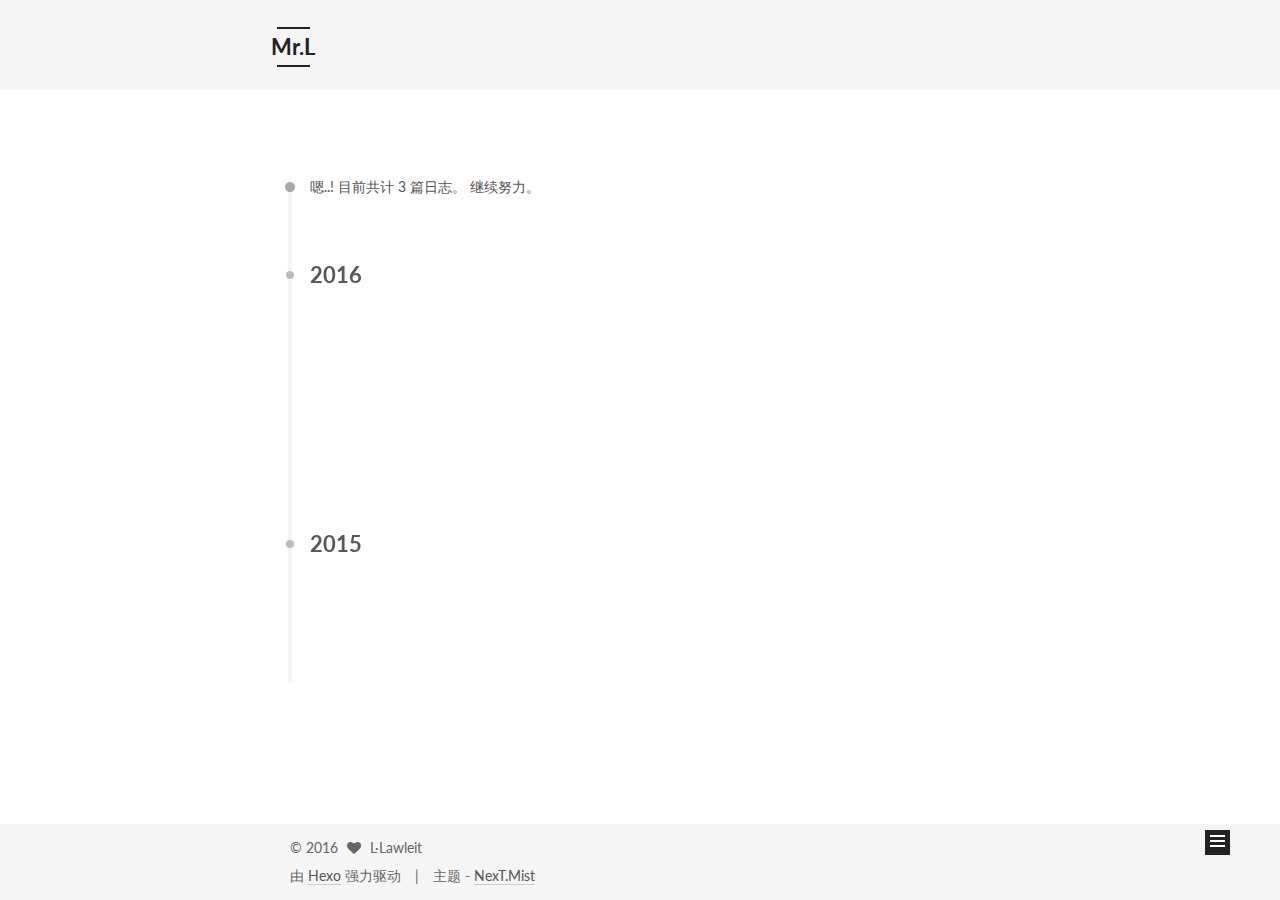
==== commit 68cf672b: "Site updated: 2016-10-27 21:32:48" ====
--- a/archives/index.html
+++ b/archives/index.html
@@ -5,7 +5,7 @@
   
 
 
-<html class="theme-next pisces use-motion">
+<html class="theme-next mist use-motion">
 <head>
   <meta charset="UTF-8"/>
 <meta http-equiv="X-UA-Compatible" content="IE=edge,chrome=1" />
@@ -101,7 +101,7 @@
 <script type="text/javascript" id="hexo.configuration">
   var NexT = window.NexT || {};
   var CONFIG = {
-    scheme: 'Pisces',
+    scheme: 'Mist',
     sidebar: {"position":"left","display":"post"},
     fancybox: true,
     motion: true,
@@ -462,7 +462,7 @@
 <div class="theme-info">
   主题 -
   <a class="theme-link" href="https://github.com/iissnan/hexo-theme-next">
-    NexT.Pisces
+    NexT.Mist
   </a>
 </div>
 
@@ -528,13 +528,6 @@
   
   
 
-
-  <script type="text/javascript" src="/js/src/affix.js?v=5.0.2"></script>
-
-  <script type="text/javascript" src="/js/src/schemes/pisces.js?v=5.0.2"></script>
-
-
-
   
   
     <script type="text/javascript" id="motion.page.archive">
--- a/css/main.css
+++ b/css/main.css
@@ -226,51 +226,51 @@
   margin: 20px 0 15px;
 }
 h1 {
+  font-size: 24px;
+}
+@media (max-width: 767px) {
+  h1 {
+    font-size: 20px;
+  }
+}
+h2 {
   font-size: 22px;
 }
 @media (max-width: 767px) {
-  h1 {
+  h2 {
     font-size: 18px;
   }
 }
-h2 {
+h3 {
   font-size: 20px;
 }
 @media (max-width: 767px) {
-  h2 {
+  h3 {
     font-size: 16px;
   }
 }
-h3 {
+h4 {
   font-size: 18px;
 }
 @media (max-width: 767px) {
-  h3 {
+  h4 {
     font-size: 14px;
   }
 }
-h4 {
+h5 {
   font-size: 16px;
 }
 @media (max-width: 767px) {
-  h4 {
+  h5 {
     font-size: 12px;
   }
 }
-h5 {
+h6 {
   font-size: 14px;
 }
 @media (max-width: 767px) {
-  h5 {
+  h6 {
     font-size: 10px;
-  }
-}
-h6 {
-  font-size: 12px;
-}
-@media (max-width: 767px) {
-  h6 {
-    font-size: 8px;
   }
 }
 p {
@@ -737,7 +737,7 @@
   font-size: 14px;
   color: #fff;
   background: #222;
-  border: 2px solid #555;
+  border: 2px solid #222;
   text-decoration: none;
   border-radius: 0;
   transition-property: background-color;
@@ -748,8 +748,8 @@
 .btn:hover,
 .post-more-link .btn:hover {
   border-color: #222;
-  color: #fff;
-  background: #222;
+  color: #222;
+  background: #fff;
 }
 .btn-bar {
   display: block;
@@ -854,7 +854,7 @@
   width: 25px;
   background: #222;
   font-size: 12px;
-  opacity: 0.6;
+  opacity: 1;
   color: #fff;
   cursor: pointer;
   text-align: center;
@@ -875,7 +875,7 @@
   }
 }
 .back-to-top.back-to-top-on {
-  bottom: 40px;
+  bottom: 19px;
 }
 .header {
   background: #fff;
@@ -889,7 +889,7 @@
 }
 .site-meta {
   margin: 0;
-  text-align: center;
+  text-align: left;
 }
 @media (max-width: 767px) {
   .site-meta {
@@ -900,12 +900,12 @@
   position: relative;
   display: inline-block;
   padding: 0 40px;
-  color: #fff;
+  color: #222;
   background: #222;
   border-bottom: none;
 }
 .brand:hover {
-  color: #fff;
+  color: #222;
 }
 .logo {
   display: inline-block;
@@ -924,7 +924,7 @@
 .site-subtitle {
   margin-top: 10px;
   font-size: 13px;
-  color: #ddd;
+  color: #999;
 }
 .use-motion .brand {
   opacity: 0;
@@ -997,8 +997,7 @@
   transition-timing-function: ease-in-out;
   transition-delay: 0s;
 }
-.menu .menu-item a:hover,
-.menu-item-active a {
+.menu .menu-item a:hover {
   border-bottom-color: #222;
 }
 .menu .menu-item .fa {
@@ -1120,7 +1119,7 @@
 .posts-collapse {
   position: relative;
   z-index: 1010;
-  margin-left: 55px;
+  margin-left: 0;
 }
 .posts-collapse::after {
   content: " ";
@@ -1226,7 +1225,7 @@
   font-size: 26px;
   text-align: center;
   word-break: break-word;
-  font-weight: 300;
+  font-weight: 400;
 }
 @media (max-width: 767px) {
   .posts-expand .post-title {
@@ -1320,8 +1319,8 @@
 .post-more-link .btn {
   color: #555;
   font-size: 14px;
-  background: #fff;
-  border-radius: 2px;
+  background: transparent;
+  border-radius: 0;
   line-height: 2;
 }
 .posts-expand .post-tags {
@@ -1474,20 +1473,20 @@
   display: block;
   margin: 0 auto;
   padding: 2px;
-  max-width: 120px;
+  max-width: 96px;
   height: auto;
-  border: 1px solid #eee;
+  border: 2px solid #333;
 }
 .site-author-name {
-  margin: 0;
+  margin: 5px 0 0;
   text-align: center;
-  color: #222;
-  font-weight: 600;
+  color: #f5f5f5;
+  font-weight: normal;
 }
 .site-description {
-  margin-top: 0;
+  margin-top: 5px;
   text-align: center;
-  font-size: 13px;
+  font-size: 14px;
   color: #999;
 }
 .site-state {
@@ -1499,7 +1498,7 @@
 .site-state-item {
   display: inline-block;
   padding: 0 15px;
-  border-left: 1px solid #eee;
+  border-left: 1px solid #333;
 }
 .site-state-item:first-child {
   border-left: none;
@@ -1512,11 +1511,11 @@
   text-align: center;
   color: inherit;
   font-weight: 600;
-  font-size: 16px;
+  font-size: 18px;
 }
 .site-state-item-name {
   font-size: 13px;
-  color: #999;
+  color: inherit;
 }
 .feed-link {
   margin-top: 20px;
@@ -1558,7 +1557,7 @@
   width: 4px;
   height: 4px;
   border-radius: 50%;
-  background: #49582d;
+  background: #b1178f;
 }
 .links-of-blogroll {
   font-size: 13px;
@@ -1587,7 +1586,7 @@
   color: #555;
 }
 .sidebar-nav li:hover {
-  color: #fc6423;
+  color: #f5f5f5;
 }
 .page-post-detail .sidebar-nav-toc {
   padding: 0 5px;
@@ -1596,11 +1595,11 @@
   margin-left: 10px;
 }
 .sidebar-nav .sidebar-nav-active {
-  color: #fc6423;
-  border-bottom-color: #fc6423;
+  color: #87daff;
+  border-bottom-color: #87daff;
 }
 .sidebar-nav .sidebar-nav-active:hover {
-  color: #fc6423;
+  color: #87daff;
 }
 .sidebar-panel {
   display: none;
@@ -1633,12 +1632,12 @@
   transition-timing-function: ease-in-out;
   transition-delay: 0s;
   transition-property: all;
-  color: #666;
+  color: #999;
+  border-bottom-color: #555;
+}
+.post-toc ol a:hover {
+  color: #ccc;
   border-bottom-color: #ccc;
-}
-.post-toc ol a:hover {
-  color: #000;
-  border-bottom-color: #000;
 }
 .post-toc .nav-item {
   overflow: hidden;
@@ -1659,14 +1658,14 @@
   display: block;
 }
 .post-toc .nav .active > a {
-  color: #fc6423;
-  border-bottom-color: #fc6423;
+  color: #87daff;
+  border-bottom-color: #87daff;
 }
 .post-toc .nav .active-current > a {
-  color: #fc6423;
+  color: #87daff;
 }
 .post-toc .nav .active-current > a:hover {
-  color: #fc6423;
+  color: #87daff;
 }
 .footer {
   font-size: 14px;
@@ -2051,28 +2050,6 @@
   top: 42%;
   color: #ccc;
 }
-.busuanzi-count:before {
-  content: " ";
-  float: left;
-  width: 260px;
-  min-height: 25px;
-}
-@media (min-width: 768px) and (max-width: 991px) {
-  .busuanzi-count {
-    width: auto;
-  }
-  .busuanzi-count:before {
-    display: none;
-  }
-}
-@media (max-width: 767px) {
-  .busuanzi-count {
-    width: auto;
-  }
-  .busuanzi-count:before {
-    display: none;
-  }
-}
 .site-uv,
 .site-pv,
 .page-pv {
@@ -2144,395 +2121,323 @@
   padding-left: 10px;
 }
 .page-post-detail .sidebar-toggle-line {
-  background: #fc6423;
+  background: #87daff;
 }
 .page-post-detail .comments {
   overflow: hidden;
 }
-body {
-  background: #f5f7f9;
-}
-@media (min-width: 992px) {
-  .full-image.full-image.full-image {
-    max-width: none;
-    width: 118%;
-    margin: 0 -9%;
-  }
+h1,
+h2,
+h3,
+h4,
+h5,
+h6 {
+  margin: 20px 0 10px;
+}
+p {
+  margin: 0 0 25px 0;
+}
+a {
+  border-bottom-color: #ccc;
+}
+hr {
+  margin: 20px 0;
+  height: 2px;
+}
+.main-inner {
+  margin-top: 80px;
 }
 .header {
-  position: relative;
-  margin: 0 auto;
-  width: 960px;
-}
-@media (min-width: 768px) and (max-width: 991px) {
-  .header {
-    width: auto;
-  }
-}
-@media (max-width: 767px) {
-  .header {
-    width: auto;
-  }
+  background: #f5f5f5;
 }
 .header-inner {
-  position: absolute;
-  top: 0;
-  overflow: hidden;
-  padding: 0;
-  width: 240px;
-  background: #fff;
-}
-@media (min-width: 1600px) {
-  .container .header-inner {
-    width: 240px;
-  }
-}
-@media (min-width: 768px) and (max-width: 991px) {
-  .header-inner {
-    position: relative;
-    width: auto;
-  }
-}
-@media (max-width: 767px) {
-  .header-inner {
-    position: relative;
-    width: auto;
-  }
-}
-.main:before,
-.main:after {
+  padding: 25px 0 20px;
+}
+.header-inner:before,
+.header-inner:after {
   content: " ";
   display: table;
 }
-.main:after {
+.header-inner:after {
   clear: both;
 }
-@media (min-width: 768px) and (max-width: 991px) {
-  .main {
-    padding-bottom: 100px;
-  }
-}
-@media (max-width: 767px) {
-  .main {
-    padding-bottom: 100px;
-  }
-}
-.container .main-inner {
-  width: 960px;
-}
-@media (min-width: 768px) and (max-width: 991px) {
+@media (max-width: 767px) {
+  .header-inner {
+    width: auto;
+    margin-bottom: 50px;
+    padding: 10px;
+  }
+}
+.site-meta {
+  float: left;
+  margin-left: -20px;
+  line-height: normal;
+}
+@media (max-width: 767px) {
+  .site-meta {
+    margin-left: 10px;
+  }
+}
+.site-meta .brand {
+  padding: 2px 1px;
+  background: none;
+}
+@media (max-width: 767px) {
+  .site-meta .brand {
+    display: block;
+  }
+}
+.site-meta .logo {
+  display: none;
+}
+.site-meta .site-title {
+  font-size: 22px;
+  font-weight: bolder;
+}
+@media (max-width: 767px) {
+  .site-meta .site-title {
+    line-height: 34px;
+  }
+}
+.logo-line-before,
+.logo-line-after {
+  display: block;
+  overflow: hidden;
+  margin: 0 auto;
+  width: 75%;
+}
+@media (max-width: 767px) {
+  .logo-line-before,
+  .logo-line-after {
+    display: none;
+  }
+}
+.logo-line-before i,
+.logo-line-after i {
+  position: relative;
+  display: block;
+  height: 2px;
+  background: #222;
+}
+@media (max-width: 767px) {
+  .logo-line-before i,
+  .logo-line-after i {
+    height: 3px;
+  }
+}
+.use-motion .logo-line-before i {
+  left: -100%;
+}
+.use-motion .logo-line-after i {
+  right: -100%;
+}
+.site-subtitle {
+  display: none;
+}
+.site-nav-toggle {
+  position: static;
+  float: right;
+}
+.menu {
+  float: right;
+  margin: 8px 0 0 0;
+}
+@media (max-width: 767px) {
+  .menu {
+    margin: 20px 0 0 0;
+    padding: 0;
+  }
+}
+.menu br {
+  display: none;
+}
+.menu .menu-item {
+  margin: 0;
+}
+@media (max-width: 767px) {
+  .menu .menu-item {
+    display: block;
+  }
+}
+.menu .menu-item a {
+  padding: 0 10px;
+  background: none;
+  border: none;
+  border-radius: 2px;
+  transition-property: background;
+}
+@media (max-width: 767px) {
+  .menu .menu-item a {
+    text-align: left;
+  }
+}
+.menu .menu-item a:hover {
+  background: #e1e1e1;
+}
+.menu a::before {
+  display: none;
+}
+@media (max-width: 767px) {
+  .menu a::before {
+    display: block;
+  }
+}
+@media (max-width: 767px) {
+  .menu {
+    float: none;
+  }
+}
+.site-search form {
+  display: none;
+}
+.posts-expand {
+  padding-top: 0;
+}
+.posts-expand .post-title,
+.posts-expand .post-meta {
+  text-align: left;
+}
+@media (max-width: 767px) {
+  .posts-expand .post-title,
+  .posts-expand .post-meta {
+    text-align: center;
+  }
+}
+.posts-expand .post-eof {
+  display: none;
+}
+.posts-expand .post {
+  margin-top: 120px;
+}
+.posts-expand .post:first-child {
+  margin-top: 0;
+}
+.posts-expand .post-meta {
+  margin-top: 5px;
+  margin-bottom: 20px;
+}
+.posts-expand .post-title {
+  position: relative;
+  font-size: 26px;
+  font-weight: 400;
+}
+@media (max-width: 767px) {
+  .posts-expand .post-title {
+    font-size: 20px;
+  }
+}
+@media (min-width: 1600px) {
+  .posts-expand .post-title {
+    font-size: 26px;
+  }
+}
+.posts-expand .post-title:hover:before {
+  background: #222;
+}
+.posts-expand .post-body img {
+  margin: 0;
+}
+.posts-expand .post-tags {
+  text-align: left;
+}
+.posts-expand .post-tags a {
+  padding: 1px 5px;
+  background: #f5f5f5;
+  border-bottom: none;
+}
+.posts-expand .post-tags a:hover {
+  background: #ccc;
+}
+.posts-expand .post-nav {
+  margin-top: 40px;
+}
+.post-more-link {
+  margin-top: 20px;
+  text-align: left;
+}
+.post-more-link a {
+  padding: 0;
+  font-size: 14px;
+  color: #666;
+  background: none;
+  border: none;
+  border-bottom: 2px solid #666;
+  transition-property: border;
+}
+@media (max-width: 767px) {
+  .post-more-link a {
+    font-size: 12px;
+  }
+}
+@media (min-width: 1600px) {
+  .post-more-link a {
+    font-size: 16px;
+  }
+}
+.post-more-link a:hover {
+  border-bottom-color: #222;
+}
+.links-of-blogroll-inline .links-of-blogroll-item {
+  display: inline-block;
+}
+.btn {
+  padding: 0 10px;
+  border-width: 2px;
+  border-radius: 0;
+}
+.headband {
+  display: none;
+}
+.site-search {
+  position: relative;
+  float: right;
+  margin-top: 5px;
+  padding-top: 3px;
+}
+@media (max-width: 767px) {
+  .site-search {
+    float: none;
+    padding: 0 10px;
+  }
+}
+@media (max-width: 767px) {
   .container .main-inner {
     width: auto;
   }
 }
-@media (max-width: 767px) {
-  .container .main-inner {
-    width: auto;
-  }
-}
-.content-wrap {
-  float: right;
-  box-sizing: border-box;
-  padding: 40px;
-  width: 700px;
-  background: #fff;
-  min-height: 700px;
-}
-@media (min-width: 768px) and (max-width: 991px) {
-  .content-wrap {
-    width: 100%;
-    padding: 20px;
-  }
-}
-@media (max-width: 767px) {
-  .content-wrap {
-    width: 100%;
-    padding: 20px;
-    min-height: auto;
-  }
-}
-.sidebar {
-  position: static;
-  float: left;
-  margin-top: 300px;
-  width: 240px;
-  background: #fff;
-  box-shadow: none;
-}
-@media (min-width: 768px) and (max-width: 991px) {
-  .sidebar {
-    display: none;
-  }
-}
-@media (max-width: 767px) {
-  .sidebar {
-    display: none;
-  }
-}
-.sidebar-toggle {
+.page-post-detail .post-title,
+.page-post-detail .post-meta {
+  text-align: center;
+}
+.page-post-detail .post-title:before {
   display: none;
 }
+.page-post-detail .post-meta {
+  margin-bottom: 60px;
+}
+.pagination {
+  margin: 120px 0 0;
+  text-align: left;
+}
+@media (max-width: 767px) {
+  .pagination {
+    margin: 80px 10px 0;
+    text-align: center;
+  }
+}
+.footer {
+  margin-top: 80px;
+  padding: 10px 0;
+  background: #f5f5f5;
+  color: #666;
+}
 .footer-inner {
-  width: 960px;
-}
-.footer-inner:before {
-  content: " ";
-  float: left;
-  width: 260px;
-  min-height: 50px;
-}
-@media (min-width: 768px) and (max-width: 991px) {
+  margin: 0 auto;
+  text-align: left;
+}
+@media (max-width: 767px) {
   .footer-inner {
     width: auto;
-  }
-  .footer-inner:before {
-    display: none;
-  }
-}
-@media (max-width: 767px) {
-  .footer-inner {
-    width: auto;
-  }
-  .footer-inner:before {
-    display: none;
-  }
-}
-.sidebar-position-right .header-inner {
-  right: 0;
-}
-.sidebar-position-right .content-wrap {
-  float: left;
-}
-.sidebar-position-right .sidebar {
-  float: right;
-}
-.sidebar-position-right .footer-inner:before {
-  float: right;
-}
-.site-meta {
-  padding: 20px 0;
-  color: #fff;
-  background: #222;
-}
-@media (min-width: 768px) and (max-width: 991px) {
-  .site-meta {
-    box-shadow: 0 0 16px rgba(0,0,0,0.5);
-  }
-}
-@media (max-width: 767px) {
-  .site-meta {
-    box-shadow: 0 0 16px rgba(0,0,0,0.5);
-  }
-}
-.brand {
-  display: block;
-  padding: 0;
-  background: none;
-}
-.brand:hover {
-  color: #fff;
-}
-.site-subtitle {
-  margin: 0;
-}
-.site-search form {
-  display: none;
-}
-.site-nav {
-  border-top: none;
-}
-@media (min-width: 768px) and (max-width: 991px) {
-  .site-nav {
-    display: none !important;
-  }
-}
-@media (min-width: 768px) and (max-width: 991px) {
-  .site-nav-on {
-    display: block !important;
-  }
-}
-.menu .menu-item {
-  display: block;
-  margin: 0;
-  list-style: none;
-}
-.menu .menu-item a {
-  position: relative;
-  box-sizing: border-box;
-  padding: 5px 20px;
-  text-align: left;
-  line-height: inherit;
-  transition-property: background-color;
-  transition-duration: 0.2s;
-  transition-timing-function: ease-in-out;
-  transition-delay: 0s;
-}
-.menu .menu-item a:hover,
-.menu-item-active a {
-  background: #f9f9f9;
-  border-bottom-color: #fff;
-}
-.menu .menu-item br {
-  display: none;
-}
-.menu-item-active a:after {
-  content: " ";
-  position: absolute;
-  top: 50%;
-  margin-top: -3px;
-  right: 15px;
-  width: 6px;
-  height: 6px;
-  border-radius: 50%;
-  background-color: #bbb;
-}
-.btn-bar {
-  background-color: #fff;
-}
-.site-nav-toggle {
-  top: 20px;
-  left: 20px;
-}
-@media (min-width: 768px) and (max-width: 991px) {
-  .site-nav-toggle {
-    display: block;
-  }
-}
-.use-motion .sidebar .motion-element {
-  opacity: 1;
-}
-.sidebar {
-  display: none;
-  right: auto;
-  bottom: auto;
-  -webkit-transform: none;
-}
-.sidebar-inner {
-  box-sizing: border-box;
-  width: 240px;
-  color: #555;
-  background: #fff;
-}
-.sidebar-inner.affix {
-  position: fixed;
-  top: 0;
-}
-.site-overview {
-  margin: 0 2px;
-  text-align: left;
-}
-.site-author:before,
-.site-author:after {
-  content: " ";
-  display: table;
-}
-.site-author:after {
-  clear: both;
-}
-.sidebar a {
-  color: #555;
-}
-.sidebar a:hover {
-  color: #222;
-}
-.links-of-author-item a:before {
-  display: none;
-}
-.links-of-author-item a {
-  border-bottom: none;
-  text-decoration: underline;
-}
-.feed-link {
-  border-top: 1px dotted #ccc;
-  border-bottom: 1px dotted #ccc;
-  text-align: center;
-}
-.feed-link a {
-  display: block;
-  color: #fc6423;
-  border: none;
-}
-.feed-link a:hover {
-  background: none;
-  color: #e34603;
-}
-.feed-link a:hover i {
-  color: #e34603;
-}
-.links-of-author:before,
-.links-of-author:after {
-  content: " ";
-  display: table;
-}
-.links-of-author:after {
-  clear: both;
-}
-.links-of-author-item {
-  float: left;
-  margin: 5px 0 0;
-  width: 50%;
-}
-.links-of-author-item a {
-  box-sizing: border-box;
-  display: inline-block;
-  margin-right: 0;
-  margin-bottom: 0;
-  padding: 0 5px;
-  overflow: hidden;
-  white-space: nowrap;
-  text-overflow: ellipsis;
-}
-.links-of-author-item a {
-  display: block;
-  text-decoration: none;
-}
-.links-of-author-item a:hover {
-  border-radius: 4px;
-  background: #eee;
-}
-.links-of-author-item .fa {
-  margin-right: 2px;
-  font-size: 16px;
-}
-.links-of-author-item .fa-globe {
-  font-size: 15px;
-}
-.links-of-blogroll {
-  margin-top: 20px;
-  padding: 3px 0 0;
-  border-top: 1px dotted #ccc;
-}
-.links-of-blogroll-title {
-  margin-top: 0;
-}
-.links-of-blogroll-item {
-  padding: 0;
-}
-.links-of-blogroll-inline:before,
-.links-of-blogroll-inline:after {
-  content: " ";
-  display: table;
-}
-.links-of-blogroll-inline:after {
-  clear: both;
-}
-.links-of-blogroll-inline .links-of-blogroll-item {
-  float: left;
-  margin: 5px 0 0;
-  width: 50%;
-}
-.links-of-blogroll-inline .links-of-blogroll-item a {
-  box-sizing: border-box;
-  display: inline-block;
-  margin-right: 0;
-  margin-bottom: 0;
-  padding: 0 5px;
-  overflow: hidden;
-  white-space: nowrap;
-  text-overflow: ellipsis;
-}
-@media (max-width: 767px) {
-  .post-body {
-    text-align: justify;
-  }
-}
+    text-align: center;
+  }
+}
